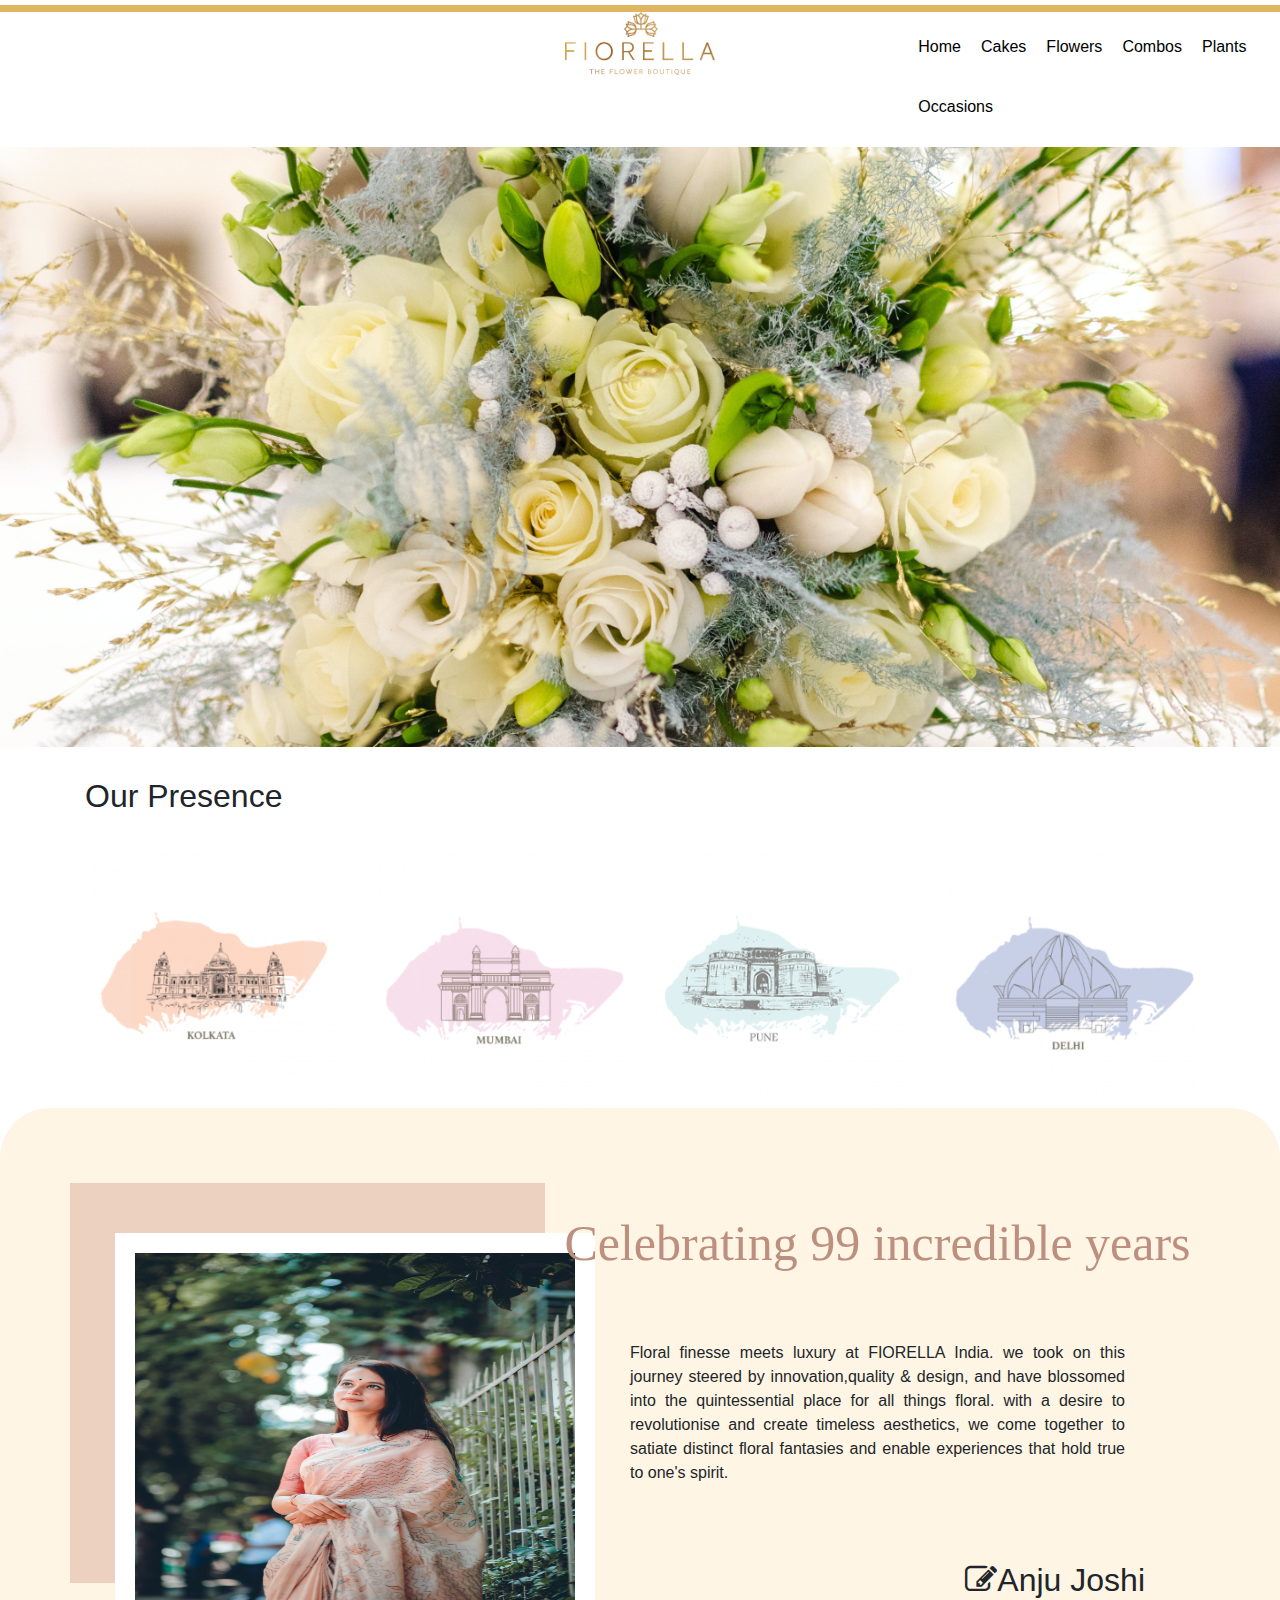
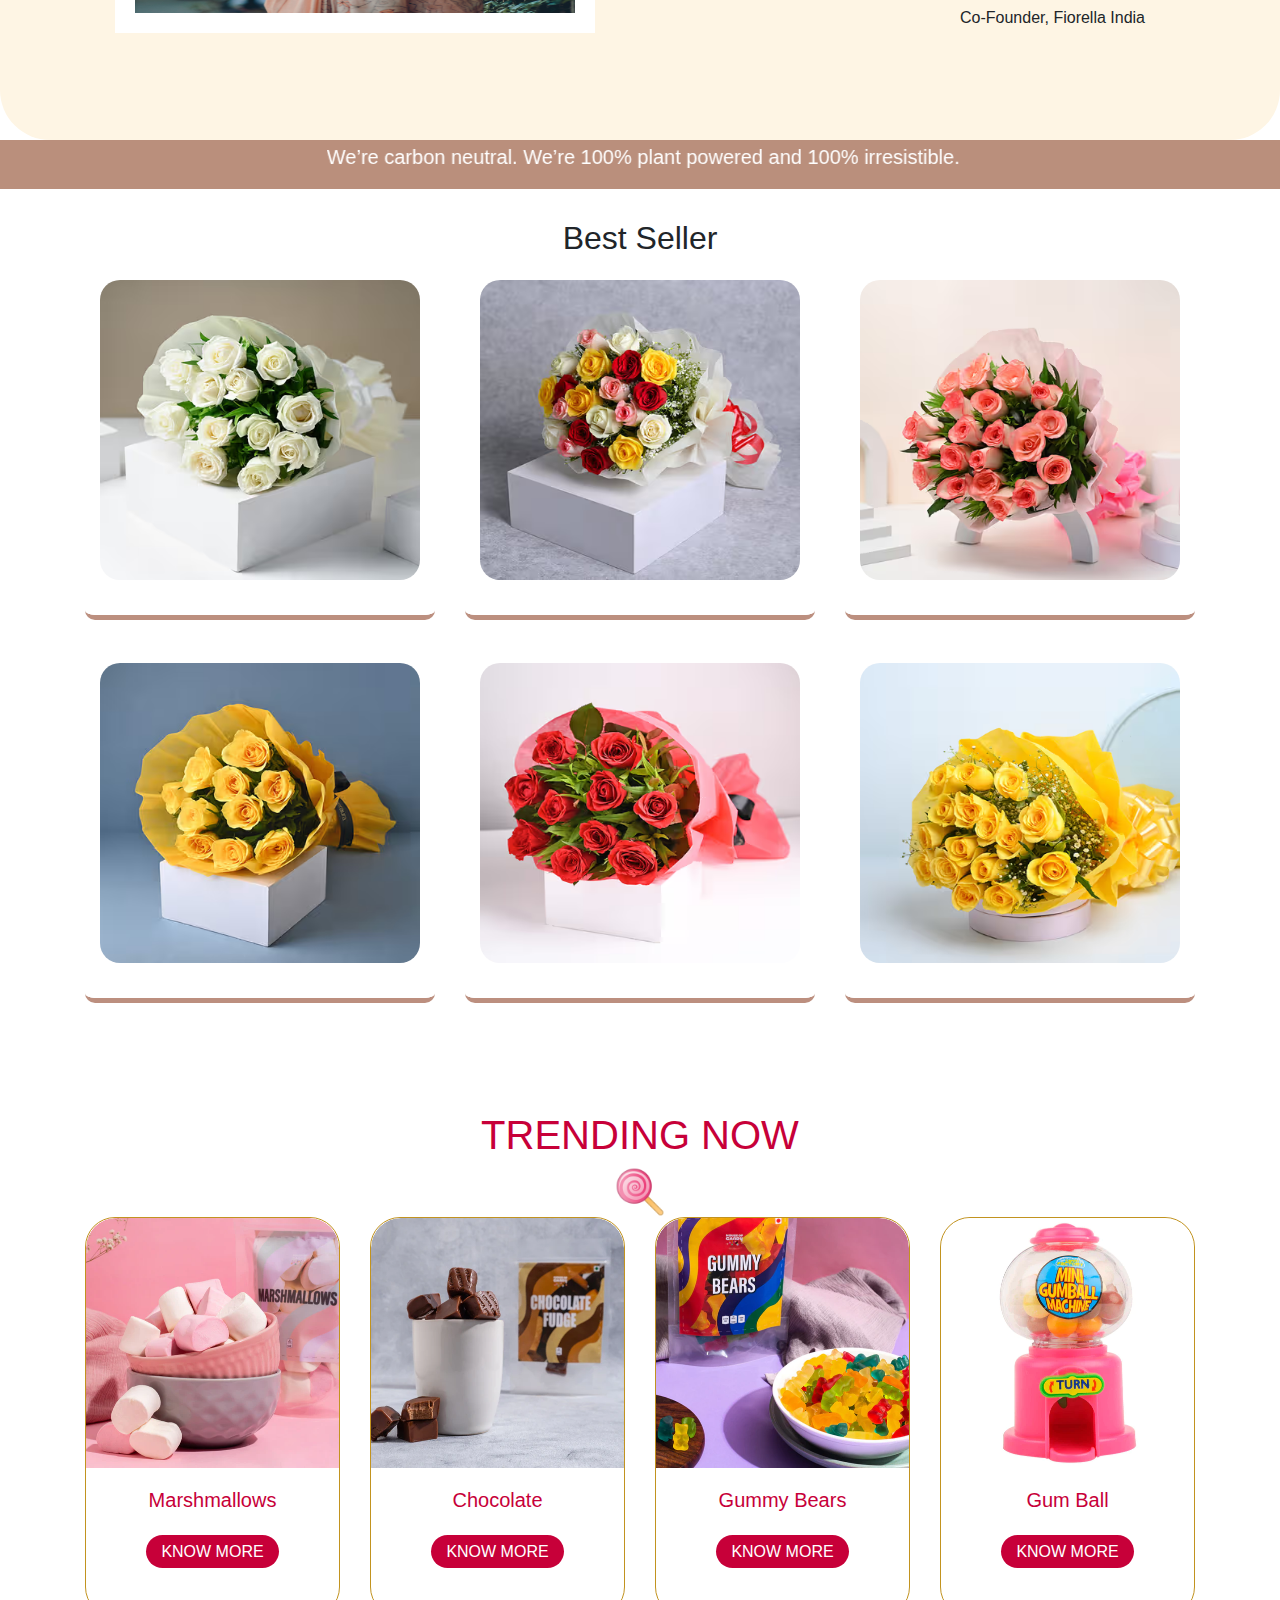
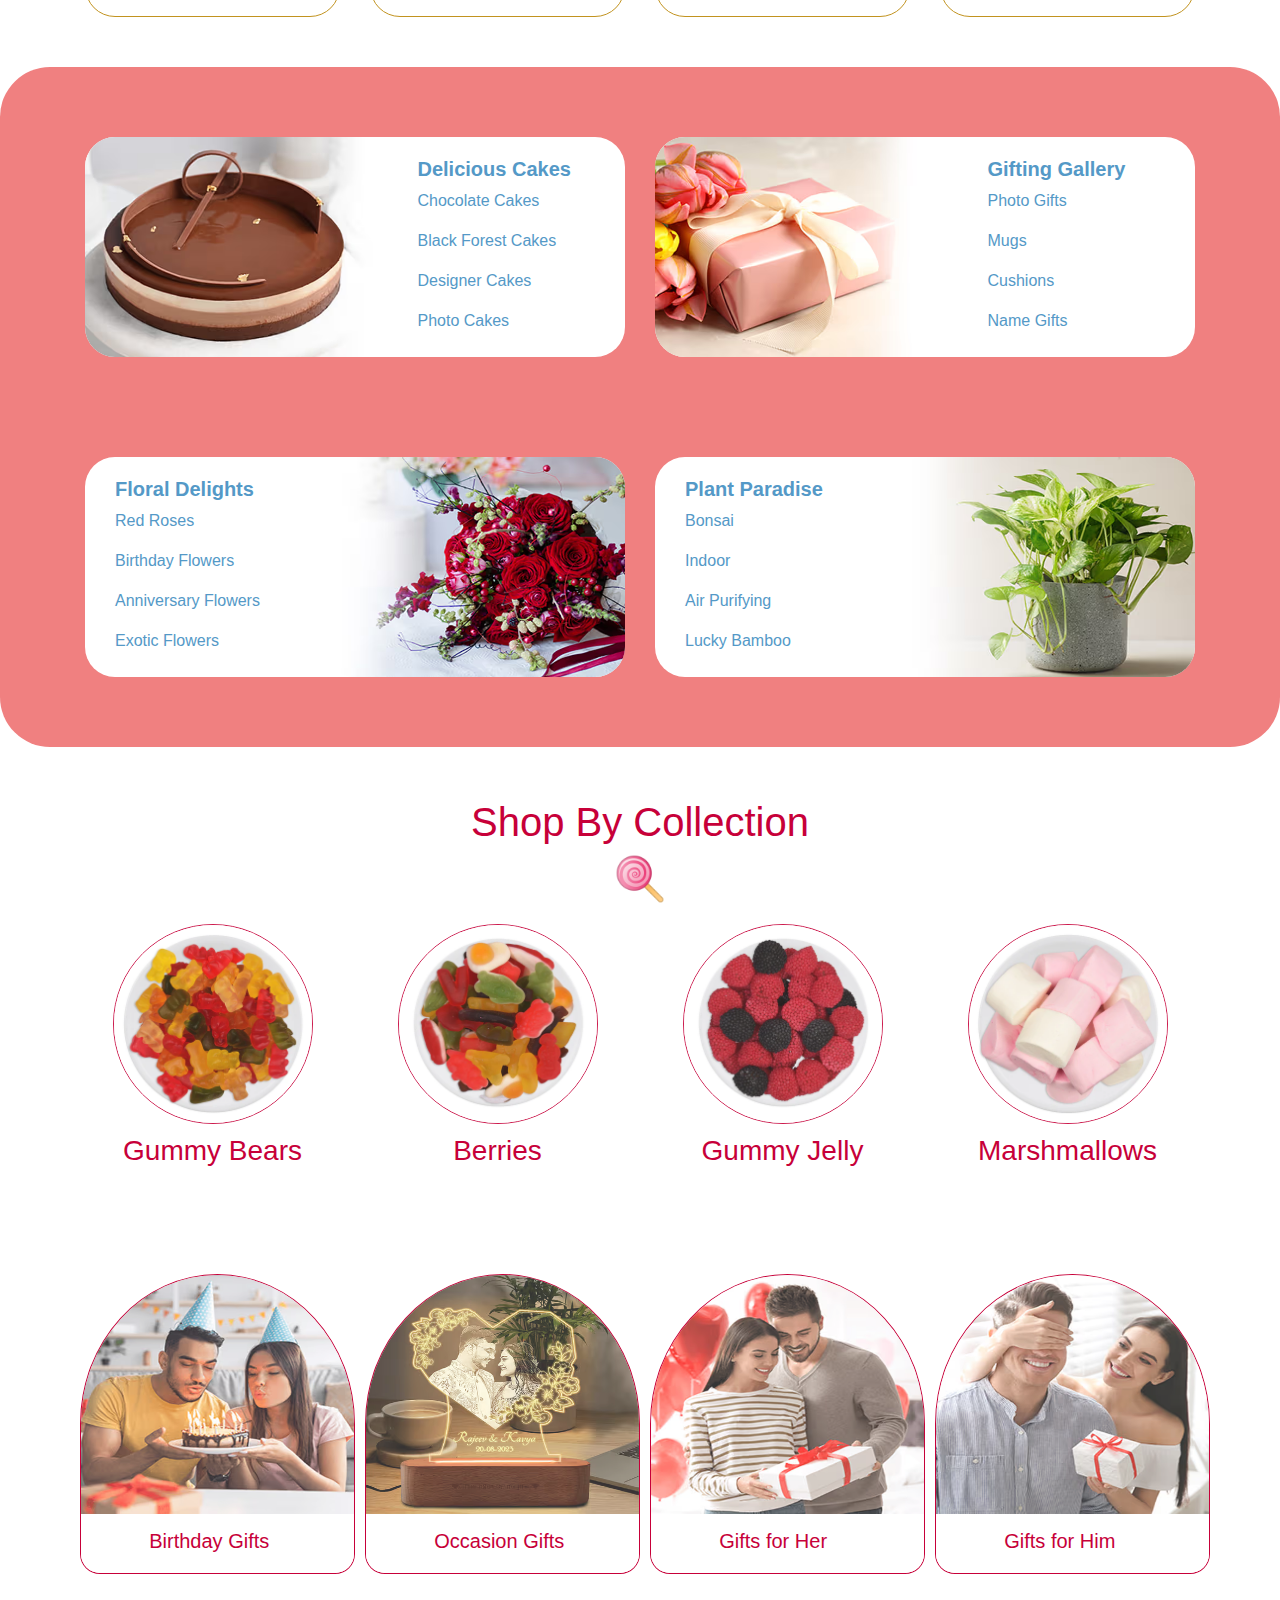
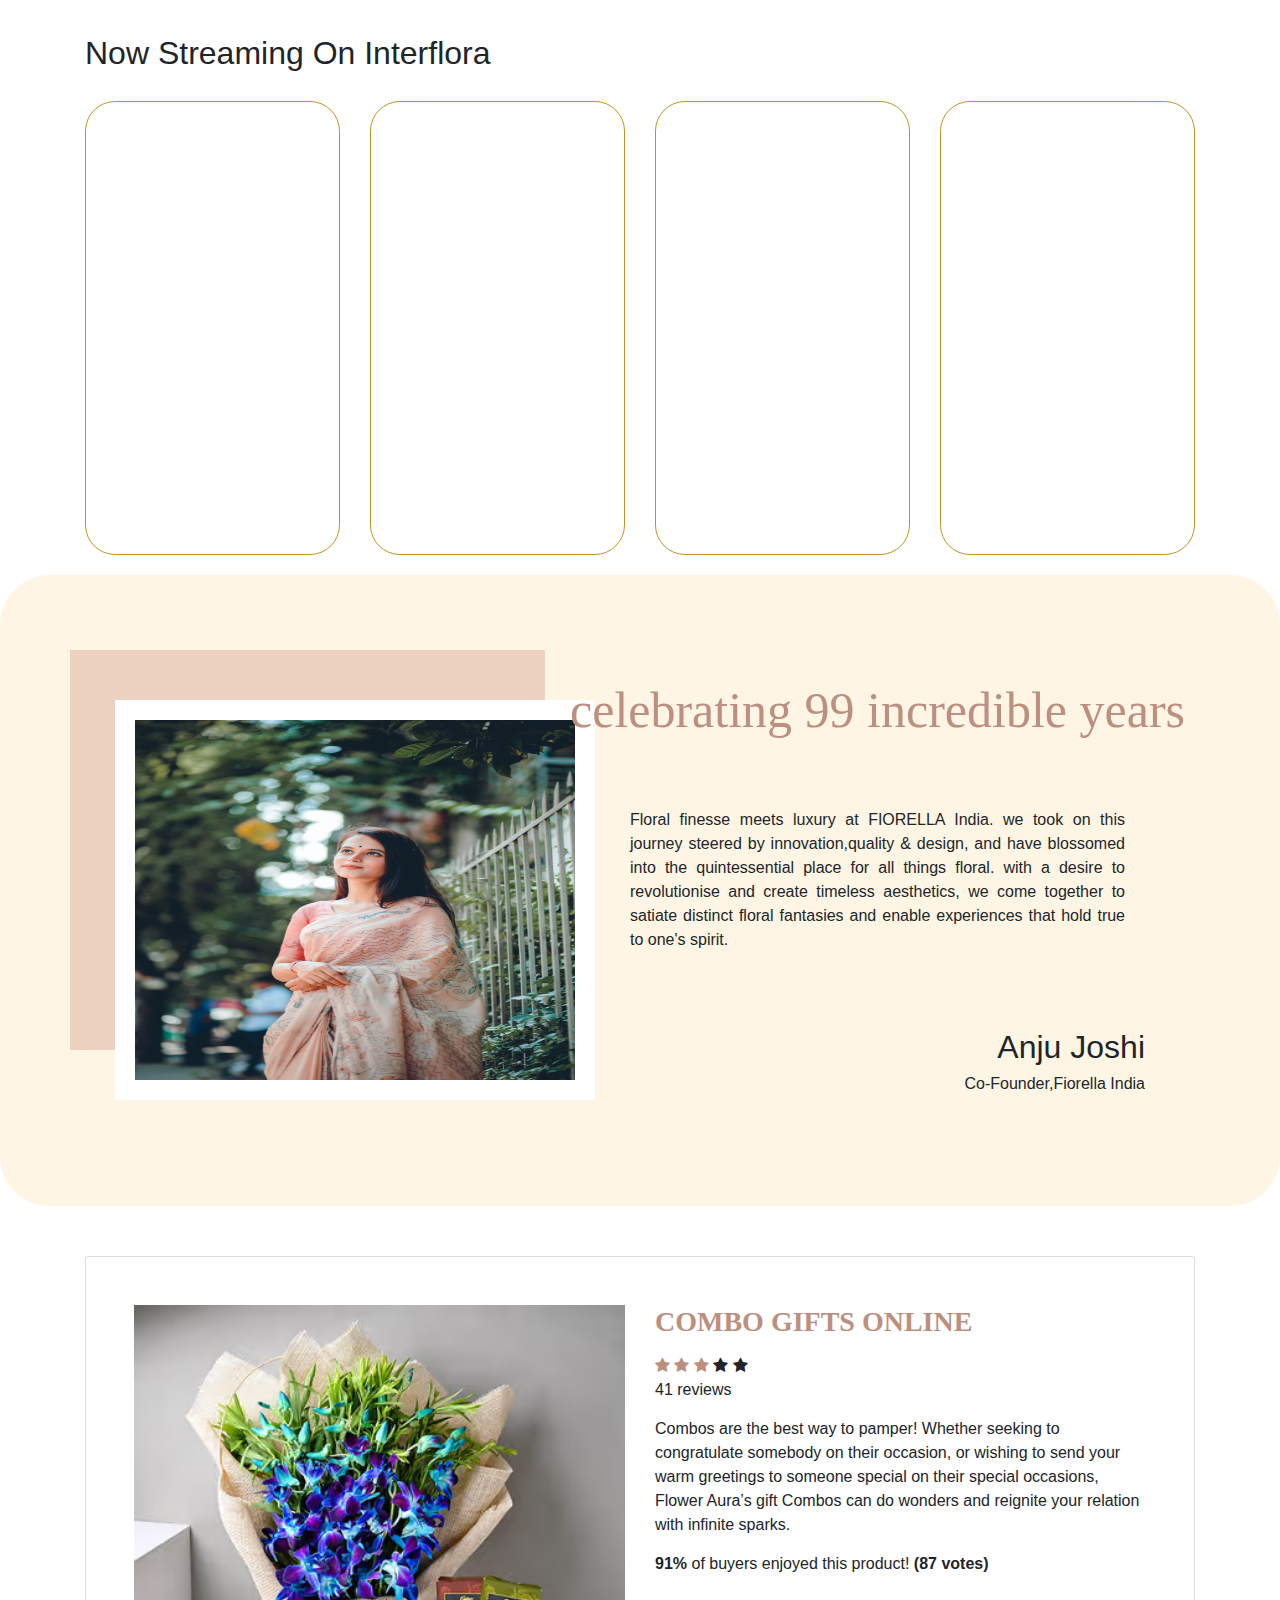
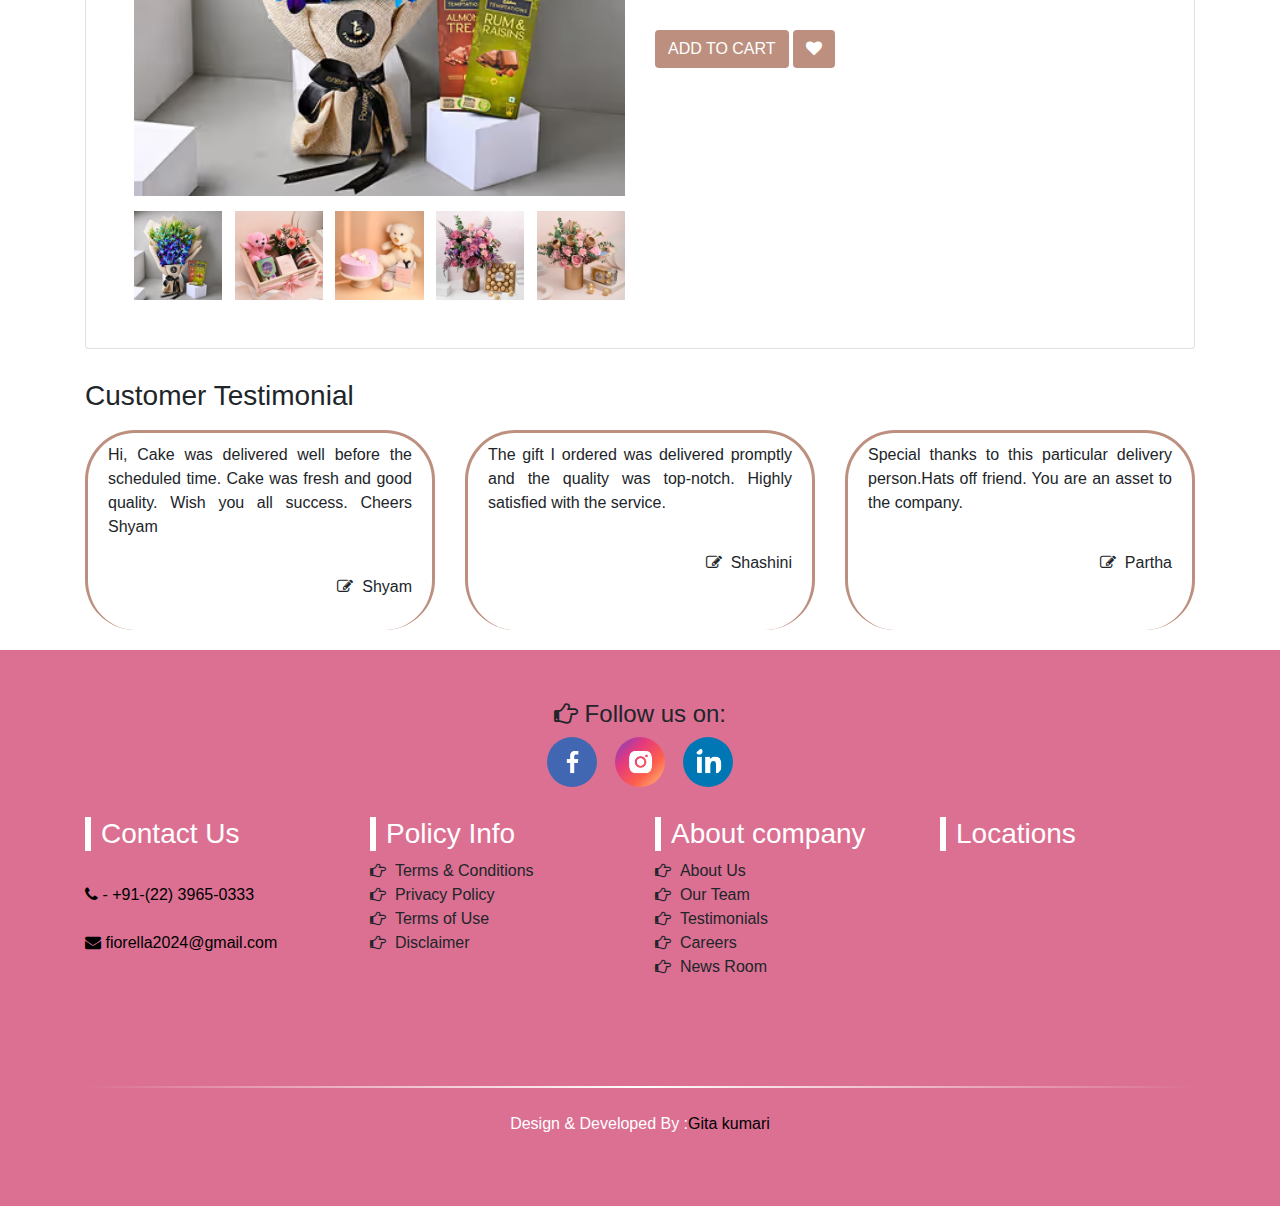
==== index.html @ 0dbe5ba5 "initial setup" ====
<!DOCTYPE html>
<html lang="en">
<head>
    <meta charset="UTF-8">
    <meta name="viewport" content="width=device-width, initial-scale=1.0">
    <title>Document</title>
    <link rel="stylesheet" href="https://cdn.jsdelivr.net/npm/bootstrap@4.6.2/dist/css/bootstrap.min.css" integrity="sha384-xOolHFLEh07PJGoPkLv1IbcEPTNtaed2xpHsD9ESMhqIYd0nLMwNLD69Npy4HI+N" crossorigin="anonymous">
    <link rel="stylesheet" href="style.css">
    <link href="//maxcdn.bootstrapcdn.com/bootstrap/4.1.1/css/bootstrap.min.css" rel="stylesheet" id="bootstrap-css">
    <link rel="stylesheet" type="text/css" href="css/font-awesome.css"/>
</head>
<body>
    <header class="titlearea">
        <div class="container-fluid">
            <div class="row headarea">
                <div class="col">

                </div>
            </div>
            <div class="row">
                    <div class="col-md-4 col-12">
                    </div>
                    <div class="col-md-4 col-12">
                        <img src="asslogo.png"/>
                    </div>
                    <div class="col-md-4 col-12 menuarea">
                        <ul>
                            <li>Home</li>
                            <li><a href="cake.html">Cakes</a></li>
                            <li>Flowers</li>
                            <li>Combos</li>
                            <li>Plants</li>
                            <li>Occasions</li>
                        </ul>
                    </div>
            </div>
        </div>
    </header>
    <section class="mainarea">
        <div class="container">
            <div class="row">
                    <div class="col-md-6 col-12">
                        <img src=""/>
                    </div>
                    <div class="col-md-6 col-12 mainbox">
                        <div class="maindetails">Flower Aura: India's Trusted Gifting Portal to Send Online Flowers, Cakes & Gifts Hassle-Free. Choose Best Florist in India for Online Flower Shopping - Amazing Flower Gifts by Flower Aura.
                        </div>
                    </div>
            </div>
        </div>
    </section>
    <div class="container">
        <div class="row blog">
            <div class="col-md-12">
                <h2>Our Presence</h2>
                <div id="blogCarousel" class="carousel slide" data-ride="carousel">

                    <ol class="carousel-indicators">
                        <li data-target="#blogCarousel" data-slide-to="0" class="active"></li>
                        <li data-target="#blogCarousel" data-slide-to="1"></li>
                    </ol>

                    <!-- Carousel items -->
                    <div class="carousel-inner">

                        <div class="carousel-item active">
                            <div class="row">
                                <div class="col-md-3">
                                    <a href="#">
                                        <img src="kolkata1.png" alt="Image" style="max-width:100%;">
                                    </a>
                                </div>
                                <div class="col-md-3">
                                    <a href="#">
                                        <img src="mumbai1.png" alt="Image" style="max-width:100%;">
                                    </a>
                                </div>
                                <div class="col-md-3">
                                    <a href="#">
                                        <img src="pune1.png" alt="Image" style="max-width:100%;">
                                    </a>
                                </div>
                                <div class="col-md-3">
                                    <a href="#">
                                        <img src="delhi1.png" alt="Image" style="max-width:100%;">
                                    </a>
                                </div>
                            </div>
                            <!--.row-->
                        </div>
                        <!--.item-->

                        <div class="carousel-item">
                            <div class="row">
                                <div class="col-md-3">
                                    <a href="#">
                                        <img src="amritsar1.png" alt="Image" style="max-width:100%;">
                                    </a>
                                </div>
                                <div class="col-md-3">
                                    <a href="#">
                                        <img src="hyderabad1.png" alt="Image" style="max-width:100%;">
                                    </a>
                                </div>
                                <div class="col-md-3">
                                    <a href="#">
                                        <img src="chandigarh1.png" alt="Image" style="max-width:100%;">
                                    </a>
                                </div>
                            </div>
                            <!--.row-->
                        </div>
                        <!--.item-->

                    </div>
                    <!--.carousel-inner-->
                </div>
                <!--.Carousel-->

            </div>
        </div>
    </div>
    <section class="disparea">
        <div class="container contarea">
            <div class="row">
                <div class="col-md-5 col-12 dblbox">
                    <div class="inrbox">
                        <img src="pexels-swarup-photography-17360615.jpg"/>
                    </div>
                </div>
                <div class="col-md-7 col-12">
                    <div class="">
                        <div class="row">
                            <div class="col sidebxarea">
                                <h1>Celebrating 99 incredible years</h1>
                            </div>
                        </div>
                        <div class="row">
                            <div class="col sidebxarea">
                                <p>Floral finesse meets luxury at FIORELLA India. we took on this journey steered
                                    by innovation,quality & design, and have blossomed into the quintessential
                                    place for all things floral. with a desire to revolutionise and create timeless
                                    aesthetics, we come together to satiate distinct floral fantasies and enable
                                    experiences that hold true to one's spirit.
                                </p>
                            </div>
                        </div>
                        <div class="row">
                            <div class="col sidebxarea">
                                <h2><i class="fa fa-pencil-square-o" aria-hidden="true"></i>Anju Joshi</h2>
                                <h6>Co-Founder, Fiorella India</h6>
                            </div>
                        </div>
                    </div>
                </div>
            </div>
        </div>
    </section>
    <section class="scrlarea">
        <div class="container">
            <div class="row">
                <div class="col">
                    <marquee behavior="alternate" loop="1000" scrollamount="20" onmouseover="this.stop()" onmouseout="this.start()"><h3>We’re carbon neutral. We’re 100% plant powered and 100% irresistible.</h3></marquee>
                </div>
            </div>
        </div>
    </section>
    <section class="hdingarea">

    <h2 class="text-center">Best Seller</h2>

	
	<div class="container">
	<div class="row">
	
	<!--team-1-->
	<div class="col-lg-4">
	<div class="our-team-main">
	
	<div class="team-front">
	<img src="wflr.avif" class="img-fluid" />
	</div>
	
	<div class="team-back">
	<span>
	Lorem ipsum dolor sit amet, consectetuer adipiscing elit. Aenean commodo ligula eget dolor. Aenean massa. Cum sociis 
	natoque penatibus et magnis dis parturient montes,
	Lorem ipsum dolor sit amet, consectetuer adipiscing elit. Aenean commodo ligula eget dolor. Aenean massa. Cum sociis 
	natoque.
	</span>
	</div>
	
	</div>
	</div>
	<!--team-1-->
	
	<!--team-2-->
	<div class="col-lg-4">
	<div class="our-team-main">
	
	<div class="team-front">
	<img src="mflr.avif" class="img-fluid" />
	</div>
	
	<div class="team-back">
	<span>
	Lorem ipsum dolor sit amet, consectetuer adipiscing elit. Aenean commodo ligula eget dolor. Aenean massa. Cum sociis 
	natoque penatibus et magnis dis parturient montes,
	Lorem ipsum dolor sit amet, consectetuer adipiscing elit. Aenean commodo ligula eget dolor. Aenean massa. Cum sociis 
	natoque.
	</span>
	</div>
	
	</div>
	</div>
	<!--team-2-->
	
	<!--team-3-->
	<div class="col-lg-4">
	<div class="our-team-main">
	
	<div class="team-front">
	<img src="pflr.avif" class="img-fluid" />
	</div>
	
	<div class="team-back">
	<span>
	Lorem ipsum dolor sit amet, consectetuer adipiscing elit. Aenean commodo ligula eget dolor. Aenean massa. Cum sociis 
	natoque penatibus et magnis dis parturient montes,
	Lorem ipsum dolor sit amet, consectetuer adipiscing elit. Aenean commodo ligula eget dolor. Aenean massa. Cum sociis 
	natoque.
	</span>
	</div>
	
	</div>
	</div>
	<!--team-3-->
	
	<!--team-4-->
	<div class="col-lg-4">
	<div class="our-team-main">
	
	<div class="team-front">
	<img src="yflr.avif" class="img-fluid" />
	</div>
	
	<div class="team-back">
	<span>
	Lorem ipsum dolor sit amet, consectetuer adipiscing elit. Aenean commodo ligula eget dolor. Aenean massa. Cum sociis 
	natoque penatibus et magnis dis parturient montes,
	Lorem ipsum dolor sit amet, consectetuer adipiscing elit. Aenean commodo ligula eget dolor. Aenean massa. Cum sociis 
	natoque.
	</span>
	</div>
	
	</div>
	</div>
	<!--team-4-->
	
	<!--team-5-->
	<div class="col-lg-4">
	<div class="our-team-main">
	
	<div class="team-front">
	<img src="rrflr.avif" class="img-fluid" />
	</div>
	
	<div class="team-back">
	<span>
	Lorem ipsum dolor sit amet, consectetuer adipiscing elit. Aenean commodo ligula eget dolor. Aenean massa. Cum sociis 
	natoque penatibus et magnis dis parturient montes,
	Lorem ipsum dolor sit amet, consectetuer adipiscing elit. Aenean commodo ligula eget dolor. Aenean massa. Cum sociis 
	natoque.
	</span>
	</div>
	
	</div>
	</div>
	<!--team-5-->
	
	<!--team-6-->
	<div class="col-lg-4">
	<div class="our-team-main">
	
	<div class="team-front">
	<img src="yrflr.avif" class="img-fluid" />
	</div>
	
	<div class="team-back">
	<span>
	Lorem ipsum dolor sit amet, consectetuer adipiscing elit. Aenean commodo ligula eget dolor. Aenean massa. Cum sociis 
	natoque penatibus et magnis dis parturient montes,
	Lorem ipsum dolor sit amet, consectetuer adipiscing elit. Aenean commodo ligula eget dolor. Aenean massa. Cum sociis 
	natoque.
	</span>
	</div>
	
	</div>
	</div>
	<!--team-6-->
	
	
	
	</div>
	</div>
    </section>
    <section class="boxarea">
        <div class="container">
            <div class="row">
                <div class="col">
                    <h1>TRENDING NOW</h1>
                    <img src="lp.png"/>
                </div>
            </div>
            <div class="row">
                    <div class="col-md-3 col-12">
                        <div class="box">
                            <div class="bimg">
                                <img src="candy2.webp"/>
                            </div>
                            <h5>Marshmallows</h5>
                            <a href="#">KNOW MORE</a>
                        </div>
                    </div>
                    <div class="col-md-3 col-12">
                        <div class="box">
                            <div class="bimg">
                                <img src="candy3.webp"/>
                            </div>
                            <h5>Chocolate</h5>
                            <a href="#">KNOW MORE</a>
                        </div>        
                    </div>
                    <div class="col-md-3 col-12">
                        <div class="box">
                            <div class="bimg">
                                <img src="candy4.webp"/>
                            </div>
                            <h5>Gummy Bears</h5>
                            <a href="#">KNOW MORE</a>
                        </div>    
                    </div>
                    <div class="col-md-3 col-12">
                        <div class="box">
                            <div class="bimg">
                                <img src="candy5.webp"/>
                            </div>
                            <h5>Gum Ball</h5>
                            <a href="#">KNOW MORE</a>
                        </div>
                    </div>
            </div>
        </div>
    </section>
    <section class="radarea">
        <div class="container">
            <div class="row ra1">
                    <div class="col-md-6 col-12">
                        <div class="i">
                            <div class="row">
                                <div class="col-md-7 ">
                                    <img src="cake.avif"/>
                                </div>
                                <div class="col-md-5">
                                    <div class="rae">
								        <h5><b>Delicious Cakes</b></h5>
								        <p>Chocolate Cakes</p>
								        <p>Black Forest Cakes</p>
								        <p>Designer Cakes</p>
								        <p>Photo Cakes</p>
							        </div>
                                </div>
                            </div>
                        </div>
                    </div>
                    <div class="col-md-6 col-12">
                        <div class="i">
                            <div class="row">
                                <div class="col-md-7 left">
                                     <img src="cake1.avif"/>
                                </div>
                                <div class="col-md-5">
                                    <div class="rae">
								        <h5><b>Gifting Gallery</b></h5>
								        <p>Photo Gifts</p>
								        <p>Mugs</p>
								        <p>Cushions</p>
								        <p>Name Gifts</p>
							        </div>
                                </div>
                            </div>
                        </div>
                    </div>
            </div>
            <div class="row ra2">
                <div class="col-md-6 col-12">
                    <div class="i">
                        <div class="row">
                            <div class="col-md-5">
                                <div class="rai">
                                    <h5><b>Floral Delights</b></h5>
                                    <p>Red Roses</p>
                                    <p>Birthday Flowers</p>
                                    <p>Anniversary Flowers</p>
                                    <p>Exotic Flowers</p>
                                </div>
                            </div>
                            <div class="col-md-7 l">
                                <img src="cake2.avif"/>
                            </div>
                        </div>
                    </div>
                </div>
                <div class="col-md-6 col-12">
                    <div class="i">
                        <div class="row">
                            <div class="col-md-5">
                                <div class="rai">
                                    <h5><b>Plant Paradise</b></h5>
                                    <p>Bonsai</p>
                                    <p>Indoor</p>
                                    <p>Air Purifying</p>
                                    <p>Lucky Bamboo</p>
                                </div>

                            </div>
                            <div class="col-md-7 l">
                                <img src="cake3.avif"/>
                            </div>
                        </div>
                    </div>

                </div>
            </div>
        </div>
    </section>
    <!--<section class="rectarea">
        <div class="container">
            <div class="row">
                <div class="col-md-3">
                        <div class="rect1">
                            <div class="recta">
                                <img src="candy3.webp"/>
                                <div class="tri"></div>
                            </div>
                            <div class="">
                                <div class="recta1">
                                </div>
                                <div class="txt">tikdtfjituity</div>
                            </div>
                        </div>
                </div>
                <div class="col-md-3">
                    <div class="rect2">
                        <div class="rectb">
                        </div>
                        <div class="rectb1">
                            <img src="candy2.webp"/>
                        </div>
                    </div>
                </div>
                <div class="col-md-3">
                    <div class="rect3">
                        <div class="rectc">
                            <img src="candy4.webp"/>
                        </div>
                        <div class="rectc1"></div>
                    </div>
                </div>
                <div class="col-md-3">
                    <div class="rect4">
                        <div class="rectd"></div>
                        <div class="rectd1">
                            <img src="candy2.webp"/> 
                        </div>
                    </div>
                </div>
            </div>
        </div>
    </section>-->
    <section>
        <div class="container">
            <div class="row">
                <div class="col"></div>
                <div class="col"></div>
                <div class="col"></div>
                <div class="col"></div>
            </div>
        </div>
    </section>
    <section class="circlearea">
        <div class="container">
            <div class="row">
                <div class="col">
                    <h1>Shop By Collection</h1>
                    <img src="lp.png"/>
                </div>
            </div>
            <div class="row">
                <div class="col-md-3 circle1">
                    <img src="gummy1.webp"/>
                    <h3>Gummy Bears</h3>
                    <div class="borderarea"></div>
                </div>
                <div class="col-md-3 circle1">
                    <img src="gummy5.webp"/>
                    <h3>Berries</h3>
                    <div class="borderarea"></div>
                </div>
                <div class="col-md-3 circle1">
                    <img src="gummy6.webp"/>
                    <h3>Gummy Jelly</h3>
                    <div class="borderarea"></div>
                </div>
                <div class="col-md-3 circle1">
                    <img src="gummy7.webp"/>
                    <h3>Marshmallows</h3>
                    <div class="borderarea"></div>
                </div>
            </div>
        </div>
    </section>
    <section class="mirrorarea">
        <div class="container">
            <div class="row">
                <div class="col mirror">
                    <div class="row uparea">
                        <img src="birthday.avif"/>
                    </div>
                    <div class="row downarea">
                        <h5>Birthday Gifts</h5>
                    </div>
                </div>
                <div class="col mirror">
                    <div class="row uparea">
                        <img src="anvgift.avif"/>
                    </div>
                    <div class="row downarea">
                        <h5>Occasion Gifts</h5>
                    </div>
                </div>
                <div class="col mirror">
                    <div class="row uparea">
                        <img src="forher.avif"/>
                    </div>
                    <div class="row downarea">
                        <h5>Gifts for Her</h5>
                    </div>
                </div>
                <div class="col mirror">
                    <div class="row uparea">
                        <img src="forhim.avif"/>
                    </div>
                    <div class="row downarea">
                        <h5>Gifts for Him</h5>
                    </div>
                </div>
            </div>
        </div>
    </section>
    <section class="outvdoarea">
        <div class="container">
            <div class="row">
                <div class="col">
                    <h2>Now Streaming On Interflora</h2>
                </div>
            </div>
            <div class="row">
                <div class="col-md-3 col-12">
                    <div class="videoarea">  
                        <video width="100%" height="100%" autoplay muted loop>
                            <source src="production_id_4040354 (2160p).mp4" type="video/mp4"/>
                        </video>
                    </div>
                </div>
                <div class="col-md-3 col-12">
                    <div class="videoarea">  
                        <video width="100%" height="100%" autoplay muted loop>
                            <source src="production_id_5076790 (1080p).mp4" type="video/mp4"/>
                        </video>
                    </div>
                </div>
                <div class="col-md-3 col-12">
                    <div class="videoarea">  
                        <video width="100%" height="100%" autoplay muted loop>
                            <source src="vdo.mp4" type="video/mp4"/>
                        </video>
                    </div>
                </div>
                <div class="col-md-3 col-12">
                    <div class="videoarea">  
                        <video width="100%" height="100%" autoplay muted loop>
                            <source src="vdo2.mp4" type="video/mp4"/>
                        </video>
                    </div>
                </div>
            </div>
        </div>
    </section>
    <section class="disparea">
        <div class="container contarea">
            <div class="row">
                <div class="col-md-5 col-12 dblbox">
                    <div class="inrbox">
                        <img src="pexels-swarup-photography-17360615.jpg"/>
                    </div>
                </div>
                <div class="col-md-7 col-12">
                    <div class="">
                        <div class="row">
                            <div class="col sidebxarea">
                                <h1>celebrating 99 incredible years</h1>
                            </div>
                        </div>
                        <div class="row">
                            <div class="col sidebxarea">
                                <p>Floral finesse meets luxury at FIORELLA India. we took on this journey steered
                                    by innovation,quality & design, and have blossomed into the quintessential
                                    place for all things floral. with a desire to revolutionise and create timeless
                                    aesthetics, we come together to satiate distinct floral fantasies and enable
                                    experiences that hold true to one's spirit.
                                </p>
                            </div>
                        </div>
                        <div class="row">
                            <div class="col sidebxarea">
                                <h2>Anju Joshi</h2>
                                <h6>Co-Founder,Fiorella India</h6>
                            </div>
                        </div>
                    </div>
                </div>
            </div>
        </div>
    </section>
    <section>	
        <div class="container">
            <div class="card">
                <div class="container-fliud">
                    <div class="wrapper row">
                        <div class="preview col-md-6">
                            
                            <div class="preview-pic tab-content">
                              <div class="tab-pane active" id="pic-1"><img src="luxryflr.avif" /></div>
                              <div class="tab-pane" id="pic-2"><img src="basket1.avif" /></div>
                              <div class="tab-pane" id="pic-3"><img src="basket2.avif" /></div>
                              <div class="tab-pane" id="pic-4"><img src="basket3.avif" /></div>
                              <div class="tab-pane" id="pic-5"><img src="basket4.avif" /></div>
                            </div>
                            <ul class="preview-thumbnail nav nav-tabs">
                              <li class="active"><a data-target="#pic-1" data-toggle="tab"><img src="luxryflr.avif" /></a></li>
                              <li><a data-target="#pic-2" data-toggle="tab"><img src="basket1.avif" /></a></li>
                              <li><a data-target="#pic-3" data-toggle="tab"><img src="basket2.avif" /></a></li>
                              <li><a data-target="#pic-4" data-toggle="tab"><img src="basket3.avif" /></a></li>
                              <li><a data-target="#pic-5" data-toggle="tab"><img src="basket4.avif" /></a></li>
                            </ul>
                            
                        </div>
                        <div class="details col-md-6">
                            <h3 class="product-title">Combo Gifts Online</h3>
                            <div class="rating">
                                <div class="stars">
                                    <span class="fa fa-star checked"></span>
                                    <span class="fa fa-star checked"></span>
                                    <span class="fa fa-star checked"></span>
                                    <span class="fa fa-star"></span>
                                    <span class="fa fa-star"></span>
                                </div>
                                <span class="review-no">41 reviews</span>
                            </div>
                            <p class="product-description">Combos are the best way to pamper! Whether seeking to congratulate somebody on their occasion, or wishing to send your warm greetings to someone special on their special occasions, Flower Aura’s gift Combos can do wonders and reignite your relation with infinite sparks.</p>
                            <p class="vote"><strong>91%</strong> of buyers enjoyed this product! <strong>(87 votes)</strong></p>
                            <h5 class="sizes">
                                <span class="size" data-toggle="tooltip" title="small"></span>
                                <span class="size" data-toggle="tooltip" title="medium"></span>
                                <span class="size" data-toggle="tooltip" title="large"></span>
                                <span class="size" data-toggle="tooltip" title="xtra large"></span>
                            </h5>
                            <div class="action">
                                <button class="add-to-cart btn btn-default" type="button">add to cart</button>
                                <button class="like btn btn-default" type="button"><span class="fa fa-heart"></span></button>
                            </div>
                        </div>
                    </div>
                </div>
            </div>
        </div>
    </section>
    <section>
        <div class="container customarea">
            <div class="row">
                <div class="col">
                    <h3>Customer Testimonial</h3>
                </div>
            </div>
            <div class="row">
                <div class="col-md-4 col-12">
                    <div class="customarea1">
                        <p>Hi, Cake was delivered well before the scheduled time. Cake was fresh and good quality. 
                            Wish you all success. Cheers Shyam 
                        </p>
                        <p><i class="fa fa-pencil-square-o" aria-hidden="true"></i>&nbsp;&nbsp;Shyam</p>
                    </div>
                </div>
                <div class="col-md-4 col-12">
                    <div class="customarea1">
                        <p>The gift I ordered was delivered promptly and the quality was top-notch.
                            Highly satisfied with the service.
                        </p>
                        <p><i class="fa fa-pencil-square-o" aria-hidden="true"></i>&nbsp;&nbsp;Shashini</p>
                    </div>
                </div>
                <div class="col-md-4 col-12">
                    <div class="customarea1">
                        <p>Special thanks to this particular delivery person.Hats off friend.
                            You are an asset to the company. 
                        </p>
                        <p><i class="fa fa-pencil-square-o" aria-hidden="true"></i>&nbsp;&nbsp;Partha</p>
                    </div>
                </div>
            </div>
        </div>
    </section>
    <footer class="footerarea">
        <div class="container">
            <div class="row">
                <div class="col-12">
                    <h4><i class="fa  fa-hand-o-right"></i> Follow us on:</h4>
                </div>
            </div>
            <div class="row footarea1">
                <div class="col-md-4 col-12">

                </div>
                <div class="col-md-4 col-12">
                    <img src="facebook-icon.png" title="facebook"/>&nbsp;&nbsp;&nbsp;
                    <img src="instagram-icon.png" title="instagram"/>&nbsp;&nbsp;&nbsp;
                    <img src="linkedin-icon.png" title="linkedin"/>
                </div>
                <div class="col-md-4 col-12">

                </div>
            </div>
            <div class="row">
                <div class="col-md-3 col-12">
					<h3>Contact Us</h3>
                    <br>
					<a href="ugeigf"><i class="fa fa-phone"></i> - +91-(22) 3965-0333</a><br>
                    <br>
					<a href="uweu"><i class="fa fa-envelope"></i> fiorella2024@gmail.com</a>
                </div>
                <div class="col-md-3 col-12">
                        <h3>Policy Info</h3>
						<li><i class="fa  fa-hand-o-right"></i>&nbsp;&nbsp;Terms & Conditions</li>
						<li><i class="fa  fa-hand-o-right"></i>&nbsp;&nbsp;Privacy Policy</li>
						<li><i class="fa  fa-hand-o-right"></i>&nbsp;&nbsp;Terms of Use</li>
						<li><i class="fa  fa-hand-o-right"></i>&nbsp;&nbsp;Disclaimer</li>
                </div>
                <div class="col-md-3 col-12">
                            <h3>About company</h3>
                            <li><i class="fa  fa-hand-o-right"></i>&nbsp;&nbsp;About Us</li>
                            <li><i class="fa  fa-hand-o-right"></i>&nbsp;&nbsp;Our Team </li>
                            <li><i class="fa  fa-hand-o-right"></i>&nbsp;&nbsp;Testimonials</li>
                            <li><i class="fa  fa-hand-o-right"></i>&nbsp;&nbsp;Careers</li>
                            <li><i class="fa  fa-hand-o-right"></i>&nbsp;&nbsp;News Room</li>
                </div>
                <div class="col-md-3 col-12">
                    <h3>Locations</h3>
                    <iframe src="https://www.google.com/maps/embed?pb=!1m18!1m12!1m3!1d116935.4748238221!2d86.0367203087596!3d23.667603145896116!2m3!1f0!2f0!3f0!3m2!1i1024!2i768!4f13.1!3m3!1m2!1s0x39f4230341010871%3A0xf89f21d9001d5036!2sBokaro%20Steel%20City%2C%20Jharkhand!5e0!3m2!1sen!2sin!4v1704542966282!5m2!1sen!2sin" width="200" height="200" style="border:0;" allowfullscreen="" loading="lazy" referrerpolicy="no-referrer-when-downgrade"></iframe>
                </div>
            </div>
            <div class="row">
                <div class="col">
                    <div class="last">
                        <div class="line"></div>
                        <br>
                        Design & Developed By :<font color="black">Gita kumari</font>
                    </div>
                </div>
            </div>
    </footer>
    <script src="https://cdn.jsdelivr.net/npm/jquery@3.5.1/dist/jquery.slim.min.js" integrity="sha384-DfXdz2htPH0lsSSs5nCTpuj/zy4C+OGpamoFVy38MVBnE+IbbVYUew+OrCXaRkfj" crossorigin="anonymous"></script>
    <script src="https://cdn.jsdelivr.net/npm/bootstrap@4.6.2/dist/js/bootstrap.bundle.min.js" integrity="sha384-Fy6S3B9q64WdZWQUiU+q4/2Lc9npb8tCaSX9FK7E8HnRr0Jz8D6OP9dO5Vg3Q9ct" crossorigin="anonymous"></script>
</body>
</html>
---- style.css ----
.headarea{
    background:#DEB561;
    padding:3px 0px;
    color: white;
    text-align: center;
}
.titlearea{
    background:white;
    padding:5px 0;
    text-align:center;
    position:sticky;
    top:0;
    z-index:5000;  
}
.titlearea img{
    width:150px;
    color:#C2931F;
}
.menuarea{
    background:;
    padding:5px 0px;
    cursor: pointer;
}
.menuarea ul{
    list-style:none;
}
.menuarea ul li{
    float:left;
    color:black;
    padding: 18px 10px; 
}
.menuarea ul li:hover{
    border-bottom:#C2931F solid 2px;
    display: block;
}
.menuarea a{
    text-decoration:none;
    color:black;
}
.mainarea{
    background:url('pexels-lukas-306066.jpg') fixed;
    height:600px;
    background-size:cover;
    overflow:auto;
    padding:50px 0;
    position: relative;
}
.mainbox{
    position: relative;
    text-shadow:8px 12px 8px #0003, 0 -5px 16px #ffffff4d;
   

}
.maindetails{
    position: absolute;
    bottom: -700px;
    height:70%;
    color:black;
    font-size:35px;
    transition: all 2s;
    font-family:brush script mt;
    font-weight:bold;
}
.mainarea:hover .maindetails{
    display: block;
    bottom: 0;
}
.mainarea a{
    width:150px;
    height: 200px;
    border-radius:50%;
    padding:30px 0;
    opacity:0.9;
    transition:opacity 2s,transform 4s;
}
.mainarea img:hover{
    opacity:1;
    transform:scale(1.2,1.2) rotate(360deg);
}
/*.mainarea p{
    font-size:30px;
    font-family:brush script mt;
    padding:30px 0;
    color:#86052E;
    text-align: justify;
    text-shadow: 2px 8px 6px #0003, 0 -5px 16px #ffffff4d;
}*/
.scrlarea{
    background: #BA8F7C;
    padding:5px 0;
}
.scrlarea h3{
    font-size:20px;
    color: white;
}
.slidearea{
    height:400px;
    text-align: center;
    background: #F08080;
    margin:10px;
    padding:20px;
    border-radius:30px;
    overflow: auto;
}
.slidearea h1{
    font-family:brush script mt;
}
.slidearea p{
    font-family:brush script mt;
    text-align: justify;
    padding:20px;
    font-size:20px;
}
.boxarea{
    text-align: center;
    padding:50px 0;
}
.boxarea h1{
    text-align: center;
    color: #C70039;
}
.boxarea img{
    width:50px;
}
.box{
    background:white;
    border-radius:30px;
    overflow:auto;
    height:400px;
    width:100%;
    border:solid 1px  #C2931F;
    overflow: hidden;
}
.bimg{
    width:100%;
    height:250px;
    border-radius:30px 30px 0 0;
    overflow: hidden;
}
.box img{
    width:100%;
    height:250px;
    border-radius:30px 30px 0 0;
    transition: all;
}
.box h5{
    color: #C70039;
    padding:20px 0;
}
.box a{
    color:white;
    background: #C70039;
    padding:8px 15px;
    border-radius:30px;
}
.box a:hover{
    color: #C70039 ;
    background:white;
    border:solid 2px #C70039;
    text-decoration: none;
}
.box img:hover{
    opacity:1;
    transform: scale(1.2,1.2);
    border-radius:30px 30px 0 0;
}
.radarea{
    background: #F08080;
    padding:20px 0;
    border-radius:50px;
}
.ra1,.ra2{
    background:#F08080;
    padding: 50px 0px;
}
.i{
    height: 220px;
    background:white;
    width: 540px;
    border-radius: 30px;
}
.i img{
    width: 300px;
    height: 220px;
    border-radius: 30px;
}
.l{
    text-align: right;
}
.rae{
    padding: 20px 0px;
    color:#5499C7;
}
.rai{
    padding: 20px 30px;
    color:#5499C7;
}
.rai p:hover,.rae p:hover{
    transform: translateX(7px);

}
html,body{
    height:100%;
}
.container{
   height:auto;
   align-content:center;
}

.image_outer_container{
   margin-top: auto;
   margin-bottom: auto;
   position: relative;
}
.rectarea{ 
    height:600px;
    padding:50px 0;
    background-color:white;
}
.rect1{
    width:285px;
    height: 500px;
    background:blue;
    position:relative;
    overflow:hidden;
    border-radius:50px 0 0 50px;
}
.recta{
    width:100%;
    height:50%;
    background:;
    overflow:hidden;
    position:absolute;
}
.recta img{
    width:100%;
    transition:all 1s;
    border-radius:;    
    overflow: hidden;
    position: relative;
}
.recta img:hover{
    transform:scale(1.2,1.2);
}
.tri{
    width:20px;
    border-bottom:solid 20px blue ;
    border-top: solid 20px transparent;
    border-left:solid 20px transparent;
    border-right:solid 20px transparent ;
    height:0px;
    position:absolute;
    bottom:0;
    left:40px;
    transition: all 2s;
}
.rect1:hover .tri{
    border-bottom-color:pink;
}
.rectaa{
    width: 285px;
    height: 250px;
}
.recta1{ 
    position:absolute;
    bottom:-300px;
    color:white;
    width:100%;
    text-align:center;
    background:pink;
    font-weight:bold;
    height:50%;
    transition:all 1s;
    overflow: hidden;
}
.rect1:hover .recta1{   
    display:block;
    bottom:0;
}
.rect2{ 
    width: 285px;
    height:500px;
    background:blue;
    position:relative;
    overflow:hidden;
}
.rectb{
    position:absolute;
    top:-350px;
    color:white;
    width:100%;
    text-align:center;
    background:pink;
    font-weight:bold;
    height: 50%;
    transition:all 2s;
    overflow:hidden;
}
.rect2:hover .rectb{
    display:block;
    top:0;
}
.rectb1{
    width:100%;
    height: 50%;
    background:;
    overflow:hidden;
    position:absolute;
    bottom:0;
}
.rectb1 img{
    transition:all 2s;
    border-radius:;    
    width:100%;
    overflow: hidden;
}
.rectb1 img:hover{
    transform:scale(1.2,1.2);
}
.rect3{
    width:285px;
    height: 500px;
    background:blue;
    position:relative;
    overflow:hidden;
}
.rectc{
    width:100%;
    height:50%;
    background:;
    overflow:hidden;
    position:absolute;
}
.rectc img{
    width:100%;
    transition:all 2s;
    border-radius:;    
    overflow: hidden;
}
.rectc img:hover{
    transform:scale(1.2,1.2);
}
.rectc1{ 
    position:absolute;
    bottom:-350px;
    color:white;
    width:100%;
    text-align:center;
    background:pink;
    font-weight:bold;
    height:50%;
    transition:all 2s;
}
.rect3:hover .rectc1{   
    display:block;
    bottom:0;
}
.rect4{ 
    width: 285px;
    height:500px;
    background:blue;
    position:relative;
    overflow:hidden;
    border-radius:0 50px 50px 0;
}
.rectd{
    position:absolute;
    top:-350px;
    color:white;
    width:100%;
    text-align:center;
    background:pink;
    font-weight:bold;
    height: 50%;
    transition:all 2s;
    overflow:hidden;
}
.rect4:hover .rectd{
    display:block;
    top:0;
}
.rectd1{
    width:100%;
    height: 50%;
    background:;
    overflow:hidden;
    position:absolute;
    bottom:0;
}
.rectd1 img{
    transition:all 2s;
    border-radius:;    
    width:100%;
    overflow: hidden;
}
.rectd1 img:hover{
    transform:scale(1.2,1.2);
}
.txt{
    width:100%;
    color:pink;
    height: 250px;
    position: absolute;
}
.rect1:hover .txt{
    color:blue;
}
.circlearea{
    text-align:center;
    padding:50px 0;
}
.circlearea h1{
    color: #C70039;
}
.circlearea img{
    width:50px;
}
.circle1{
    width:100%;
    height:300px;
    background-color:white;
    padding:20px 0;
    overflow: hidden;
    position: relative;
}
.circle1 h3{
    padding:10px 0;
    color: #C70039;
}
.circle1 img{
    width: 200px;
    height: 200px;
    border-radius:50%;
    text-align: center;
    opacity:0.9;
    transition: all 2s;
    border:solid 1px #C70039;
}
.circle1:hover img{
    opacity:1;
    transform:scale(1.1,1.1) rotate(60deg);
}
.borderarea{  
    position:absolute;
    bottom:10px;
    left:-100px;
    background:transparent;
    width:100%;
    height:5px;
    transition:all 2s;
    overflow:hidden;
}
.circle1:hover .borderarea{
    display:block;
    background:#C2931F;
    transform:translateX(100px);
}
.mirrorarea{
    background-color:;
    padding:20px 0;
}
.mirror{
    border-radius:50% 50% 20px 20px;
    border:solid 1px #C70039;
    height:300px;
    position: relative;
    overflow: hidden;
    text-align: center;
    margin-left:10px;
}
.uparea{
    position:absolute;
    height:80%;
    overflow: hidden;
    width:100%;
}
.uparea img{
    width:100%;
    height:100%;
    opacity:0.8;
    transition: all 2s;
}
.mirror:hover .uparea img{
    opacity:1;
    transform:scale(1.2,1.2);
}
.downarea{
    overflow: hidden;
    background-color:white;
    height:20%;
    width:100%;
    text-align:center;
    bottom:0;
    padding:15px 25%;
    position:absolute;
    color: #C70039;
}
.downarea h5{
    text-align:center;
}
.sndpart img{
    height:600px;
    width:100%;
}
@media (min-width: 768px) {

    /* show 3 items */
    .carouselPrograms .carousel-inner .active,
    .carouselPrograms .carousel-inner .active + .carousel-item,
    .carouselPrograms .carousel-inner .active + .carousel-item + .carousel-item {
        display: block;
    }

    .carouselPrograms .carousel-inner .carousel-item.active:not(.carousel-item-right):not(.carousel-item-left),
    .carouselPrograms .carousel-inner .carousel-item.active:not(.carousel-item-right):not(.carousel-item-left) + .carousel-item,
    .carouselPrograms .carousel-inner .carousel-item.active:not(.carousel-item-right):not(.carousel-item-left) + .carousel-item + .carousel-item {
        transition: none;
    }

    .carouselPrograms .carousel-inner .carousel-item-next,
    .carouselPrograms .carousel-inner .carousel-item-prev {
        position: relative;
        transform: translate3d(0, 0, 0);
    }

    .carouselPrograms .carousel-inner .active.carousel-item + .carousel-item + .carousel-item + .carousel-item {
        position: absolute;
        top: 0;
        right: -33.333%;
        z-index: -1;
        display: block;
        visibility: visible;
    }

    /* left or forward direction */
    .carouselPrograms .active.carousel-item-left + .carousel-item-next.carousel-item-left,
    .carouselPrograms .carousel-item-next.carousel-item-left + .carousel-item,
    .carouselPrograms .carousel-item-next.carousel-item-left + .carousel-item + .carousel-item,
    .carouselPrograms .carousel-item-next.carousel-item-left + .carousel-item + .carousel-item + .carousel-item {
        position: relative;
        transform: translate3d(-100%, 0, 0);
        visibility: visible;
    }

    /* farthest right hidden item must be abso position for animations */
    .carouselPrograms .carousel-inner .carousel-item-prev.carousel-item-right {
        position: absolute;
        top: 0;
        left: 0%;
        z-index: -1;
        display: block;
        visibility: visible;
    }

    /* right or prev direction */
    .carouselPrograms .active.carousel-item-right + .carousel-item-prev.carousel-item-right,
    .carouselPrograms .carousel-item-prev.carousel-item-right + .carousel-item,
    .carouselPrograms .carousel-item-prev.carousel-item-right + .carousel-item + .carousel-item,
    .carouselPrograms .carousel-item-prev.carousel-item-right + .carousel-item + .carousel-item + .carousel-item {
        position: relative;
        transform: translate3d(100%, 0, 0);
        visibility: visible;
        display: block;
        visibility: visible;
    }
}
.hdingarea{
    padding:30px 0;
}
.outvdoarea{
    position: relative;
    padding:20px 0;
}
.outvdoarea h2{
    padding:20px 0;
}
.videoarea{
    background:white;
    border-radius:30px;
    height:454px;
    width:100%;
    border:solid 1px  #C2931F;
    overflow: hidden;
}
.customarea{
    padding:20px 0;
}
.customarea h3{
    padding:10px 0;
}
.customarea1{
    border-top:solid 3px #BC8F7F;
    border-right:solid 3px #BC8F7F;
    border-bottom:none;
    border-left:solid 3px #BC8F7F;
    border-radius:50px;
    height: 200px;
}
.customarea1 p{
    padding:10px 20px;
    text-align: justify;
}
.customarea1 p:last-child{
    text-align:right;
}
.footerarea{
    padding:50px 0;
    background:palevioletred;
    cursor: pointer;
}
.footerarea img:first-child{
    height:50px;
    padding:10px 10px;
    background-color:#4267B2;
    border-radius:50%;
    cursor: pointer;
}
.footerarea img:nth-child(even){
    height:50px;
    padding:10px 10px;
    background-image:linear-gradient(to bottom right,#7043CB,#E5397E,#FD5F4C,#FDC47F);
    border-radius:50%;
    cursor: pointer;
}
.footerarea img:last-child{
    height:50px;
    padding:10px 10px;
    background-color:#0077B5;
    border-radius:50%;
    cursor: pointer;
}
.footerarea h4{
    text-align:center; 
}
.footerarea h3{ 
    color: white;
    border-left:solid 6px white;
    padding:0px 10px;
    text-align:left;
}
.footarea1{
    padding-bottom:30px;
    text-align: center;
}
.footarea1 h1{
    text-align: center;
}
.footerarea a:link ,.footerarea a:visited{
    color:black;
}
.footerarea p{
    text-align:left;
}
.footerarea li{
    text-align:justify;
    list-style-type:none;
}
.footerarea li:hover{
    color:white;
    transform:translateX(10px);

}  
.last{
    padding:20px 0px;
    text-align: center;
    color: white;
}
.line{
    height:2px;
    background-image:linear-gradient(to right,transparent 0%,white 50%,transparent 100%);
}
.disparea{
    background-color:#FEF5E4;
    border-radius:50px;
}
.contarea{
    padding:75px 0;
}
.dblbox{
    background-color:#ECD1C1;
    position: relative;
    height:400px;
}
.sidebxarea{
    text-align:center;
    padding:30px 0;
}
.sidebxarea h1{
    font-size:50px;
    color:#BC8F7F;
    font-family:brush script mt;
}
.sidebxarea p{
    text-align:justify;
    padding:0 70px;
}
.sidebxarea h2,h6{
    text-align:right;
    padding:0 50px;
}
.inrbox{
    position: absolute;
    right:-50px;
    bottom:-50px;
}
.inrbox img{
    height:400px;
    width:480px;
    border:solid white 20px;
}
.our-team-main{
	width:100%;
	height:auto;
	border-bottom:5px #BC8F7F solid;
	background:#fff;
	text-align:center;
	border-radius:10px;
	overflow:hidden;
	position:relative;
	transition:0.5s;
	margin-bottom:28px;
}


.our-team-main img
{
	border-radius:20px;
	margin-bottom:20px;
	width:100%;
    height:300px;
}

.our-team-main h3{
	font-size:20px;
	font-weight:700;
}

.our-team-main p{
	margin-bottom:0;
}

.team-back
{
	width:100%;
	height:auto;
	position:absolute;
	top:0;
	left:0;
	padding:5px 15px 0 15px;
	text-align:left;
	background:#fff;
	
}

.team-front{
	width:100%;
	height:auto;
	position:relative;
	z-index:10;
	background:#fff;
	padding:15px;
	bottom:0px;
	transition: all 0.5s ease;
}

.our-team-main:hover .team-front{
	bottom:-200px;
	transition: all 0.5s ease;
}

.our-team-main:hover{
	border-color:#C70039;
	transition:0.5s;
}
.preview {
    display: -webkit-box;
    display: -webkit-flex;
    display: -ms-flexbox;
    display: flex;
    -webkit-box-orient: vertical;
    -webkit-box-direction: normal;
    -webkit-flex-direction: column;
        -ms-flex-direction: column;
            flex-direction: column; }
    @media screen and (max-width: 996px) {
      .preview {
        margin-bottom: 20px; } }
  
  .preview-pic {
    -webkit-box-flex: 1;
    -webkit-flex-grow: 1;
        -ms-flex-positive: 1;
            flex-grow: 1; }
  
  .preview-thumbnail.nav-tabs {
    border: none;
    margin-top: 15px; }
    .preview-thumbnail.nav-tabs li {
      width: 18%;
      margin-right: 2.5%; }
      .preview-thumbnail.nav-tabs li img {
        max-width: 100%;
        display: block; }
      .preview-thumbnail.nav-tabs li a {
        padding: 0;
        margin: 0; }
      .preview-thumbnail.nav-tabs li:last-of-type {
        margin-right: 0; }
  
  .tab-content {
    overflow: hidden; }
    .tab-content img {
      width: 100%;
      -webkit-animation-name: opacity;
              animation-name: opacity;
      -webkit-animation-duration: .3s;
              animation-duration: .3s; }
.card {
  margin-top: 50px;
  background:#FEF5E4;
  padding: 3em;
  line-height: 1.5em; }

@media screen and (min-width: 997px) {
  .wrapper {
    display: -webkit-box;
    display: -webkit-flex;
    display: -ms-flexbox;
    display: flex; } }

.details {
  display: -webkit-box;
  display: -webkit-flex;
  display: -ms-flexbox;
  display: flex;
  -webkit-box-orient: vertical;
  -webkit-box-direction: normal;
  -webkit-flex-direction: column;
      -ms-flex-direction: column;
          flex-direction: column; }

.colors {
  -webkit-box-flex: 1;
  -webkit-flex-grow: 1;
      -ms-flex-positive: 1;
          flex-grow: 1; }

.product-title, .price, .sizes, .colors {
  text-transform: UPPERCASE;
  font-weight: bold; }

.checked, .price span {
  color:#BC8F7F;
}

.product-title, .rating, .product-description, .price, .vote, .sizes {
  margin-bottom: 15px; }

.product-title {
  margin-top: 0;
  font-family:brush script mt;
  color:#BC8F7F;
}

.size {
  margin-right: 10px; }
  .size:first-of-type {
    margin-left: 40px; }

.color {
  display: inline-block;
  vertical-align: middle;
  margin-right: 10px;
  height: 2em;
  width: 2em;
  border-radius: 2px; }
  .color:first-of-type {
    margin-left: 20px; }

.add-to-cart, .like {
  background:#BC8F7F;
  padding: 1.2em 1.5em;
  border: none;
  border-radius:10px;
  text-transform: UPPERCASE;
  font-weight: bold;
  color: #fff;
  -webkit-transition: background .3s ease;
          transition: background .3s ease; }
  .add-to-cart:hover, .like:hover {
    background:pink;
    color: #fff; }

.not-available {
  text-align: center;
  line-height: 2em; }
  .not-available:before {
    font-family: fontawesome;
    content: "\f00d";
    color: #fff; }

.orange {
  background: #ff9f1a; }

.green {
  background: #85ad00; }

.blue {
  background: #0076ad; }

.tooltip-inner {
  padding: 1.3em; }

@-webkit-keyframes opacity {
  0% {
    opacity: 0;
    -webkit-transform: scale(3);
            transform: scale(3); }
  100% {
    opacity: 1;
    -webkit-transform: scale(1);
            transform: scale(1); } }

@keyframes opacity {
  0% {
    opacity: 0;
    -webkit-transform: scale(3);
            transform: scale(3); }
  100% {
    opacity: 1;
    -webkit-transform: scale(1);
            transform: scale(1);
        
    }
 }
 .blog h2{
    padding:30px 0;
 }
 //cake_html//

 .cakearea{
    padding:50px 0;
 }
 .cakearea img{
    border-radius:30px;
 }
 .cakearea h2{
        padding: 30px 0;
 }
 .multiarea{
    overflow:hidden;
    width: auto;
    text-align:center;
    margin:0;
 }
 .multiarea p{
    text-align: center;
    padding:10px 0;
 }
 .multiarea img{
    border-radius:30px;
    height:200px;
    width: 175px;
 }
 .ckbx{
     text-align: center;
     padding:50px 0;
 }
 .ckbx h2{
     text-align: center;
     padding:30px 0;
 }
 .bx{
     background:white;
     border-radius:30px;
     overflow:auto;
     height:400px;
     width:100%;
     border:solid 1px  #C2931F;
     overflow: hidden;
 }
 .beimg{
     width:100%;
     height:250px;
     border-radius:30px 30px 0 0;
     overflow: hidden;
 }
 .bx img{
     width:100%;
     height:250px;
     border-radius:30px 30px 0 0;
     transition: all;
 }
 .bx p:last-child{
     text-align:left;
     padding:0 10px;
     color: black;
 }
 .bx p{
     text-align:justify;
     padding:15px 10px;
     color: #C70039;
 }
 .bx img:hover{
     opacity:1;
     transform: scale(1.2,1.2);
     border-radius:30px 30px 0 0;
 }
 //flower html//
 
 .flowerarea{
    padding:50px 0;
 }
 .flowerarea img{
    border-radius:30px;
    width:100%;
 }
 .flowerarea h2{
    padding:30px 0;
 }
 //form html//
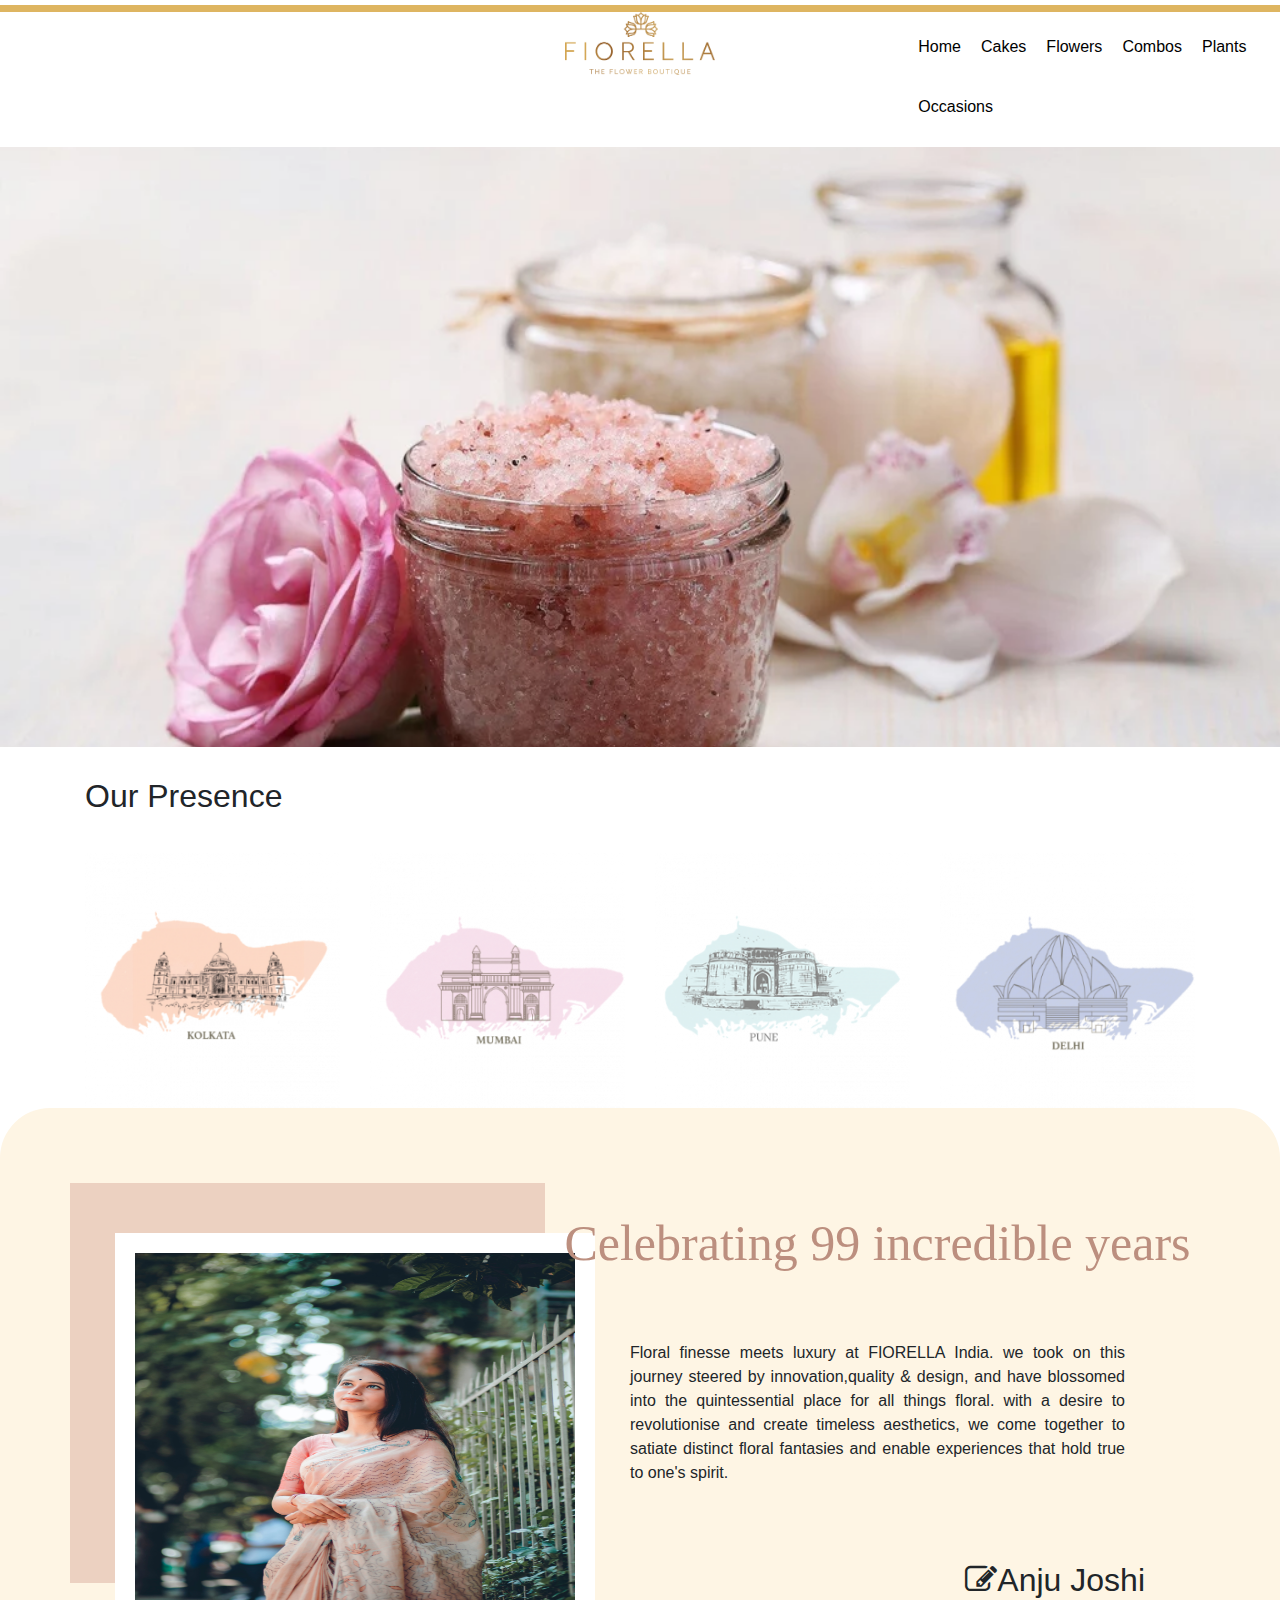
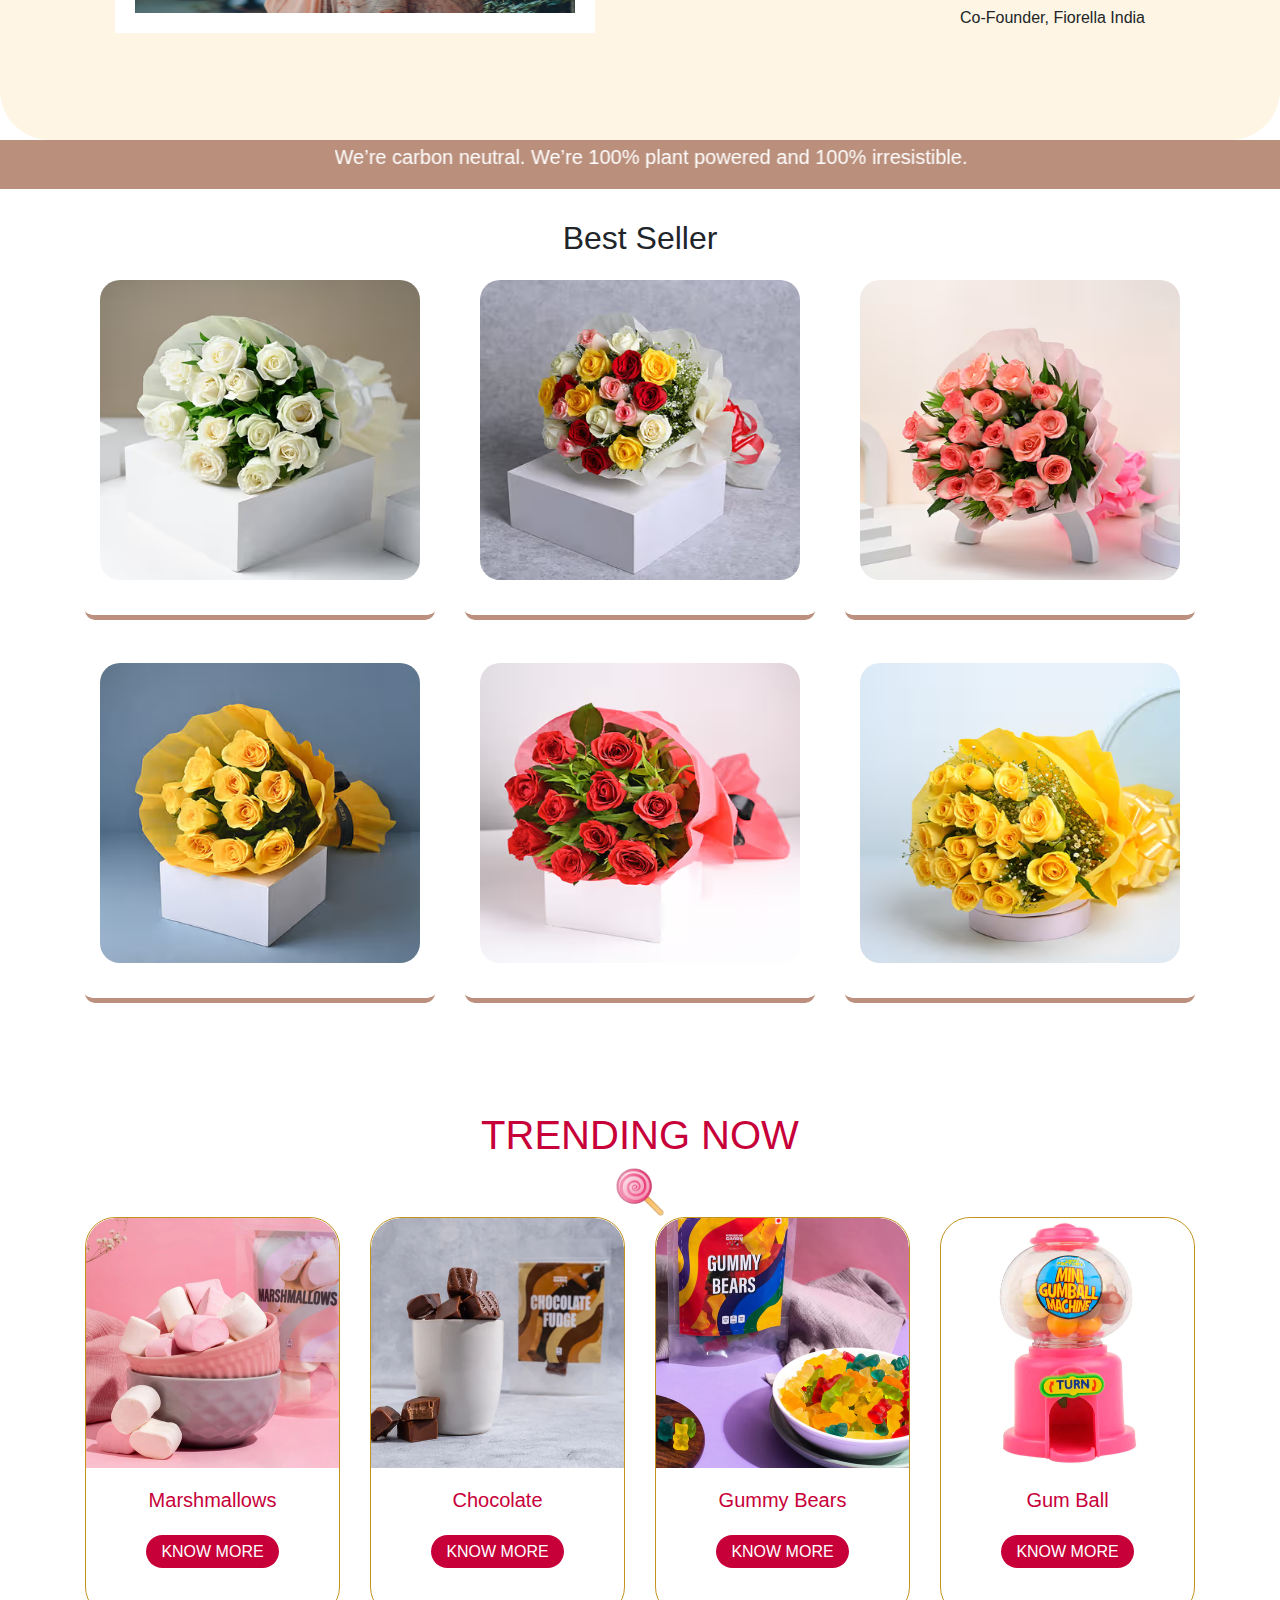
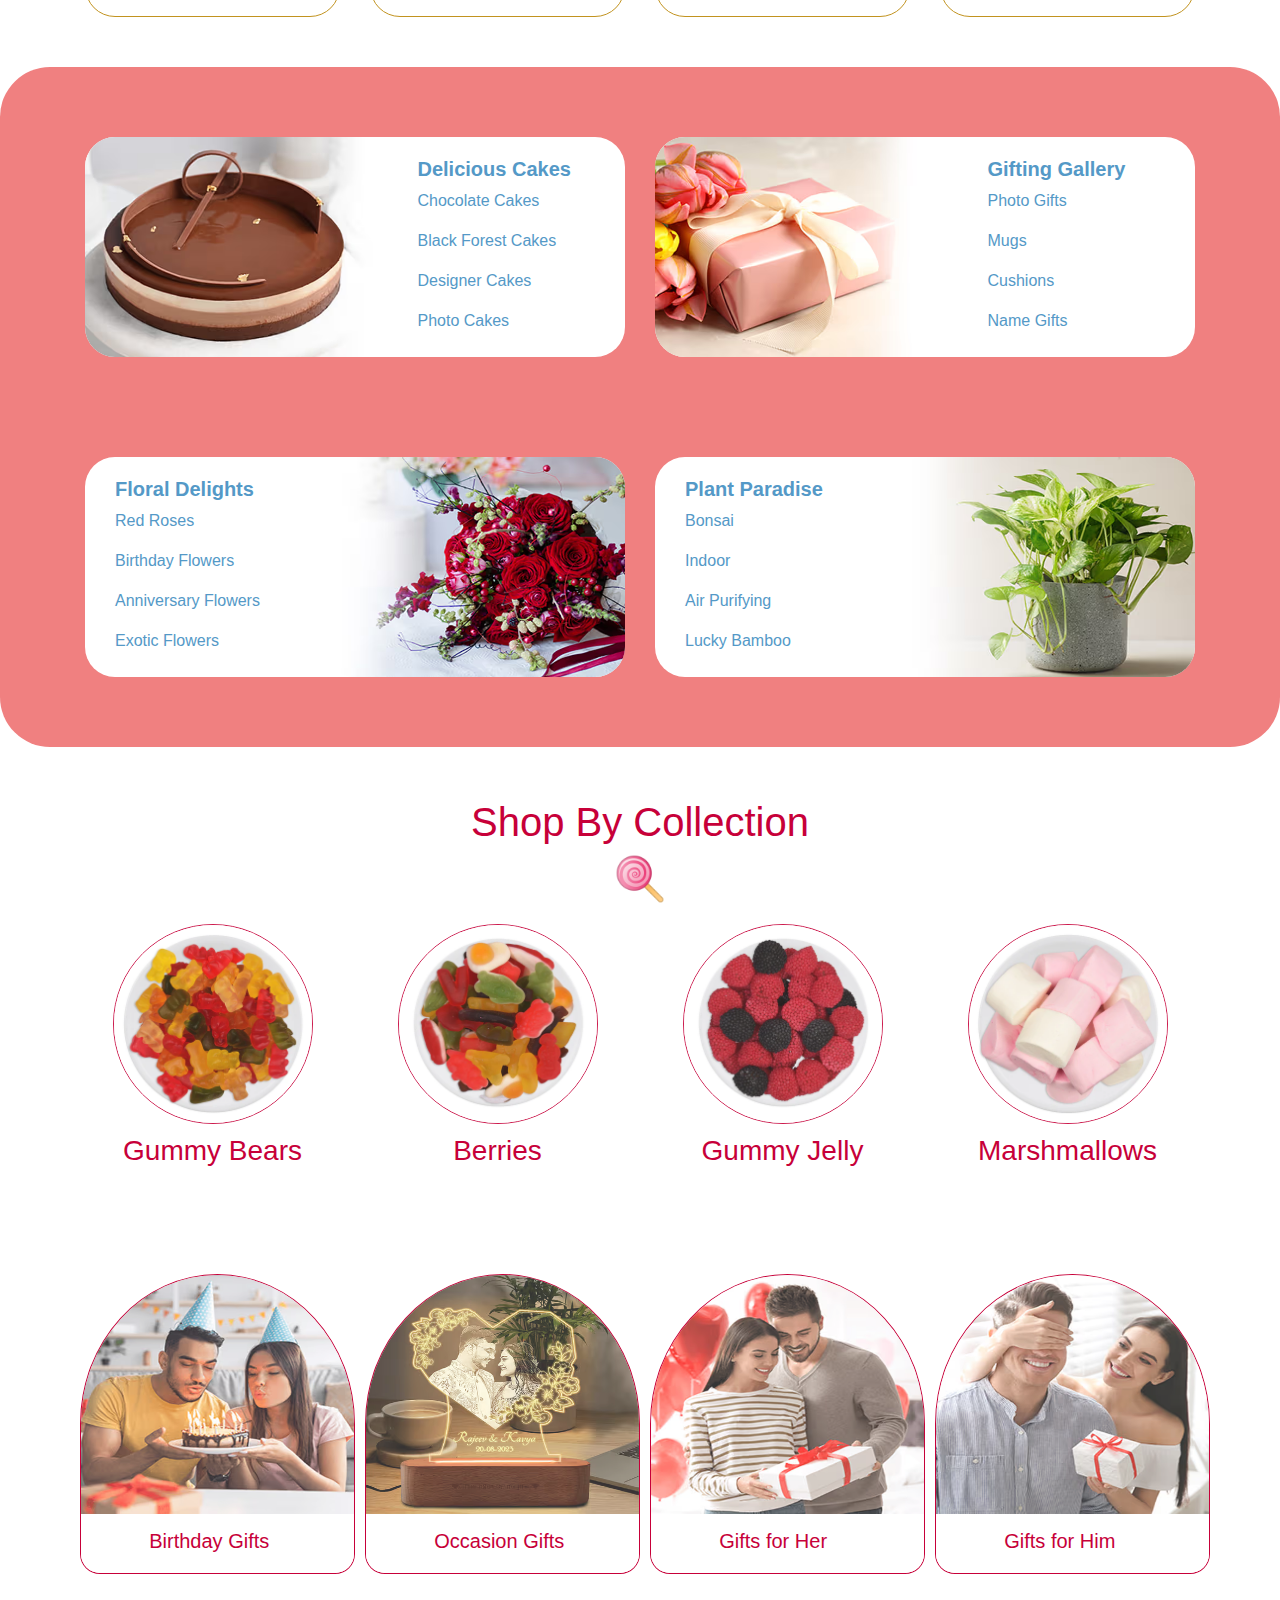
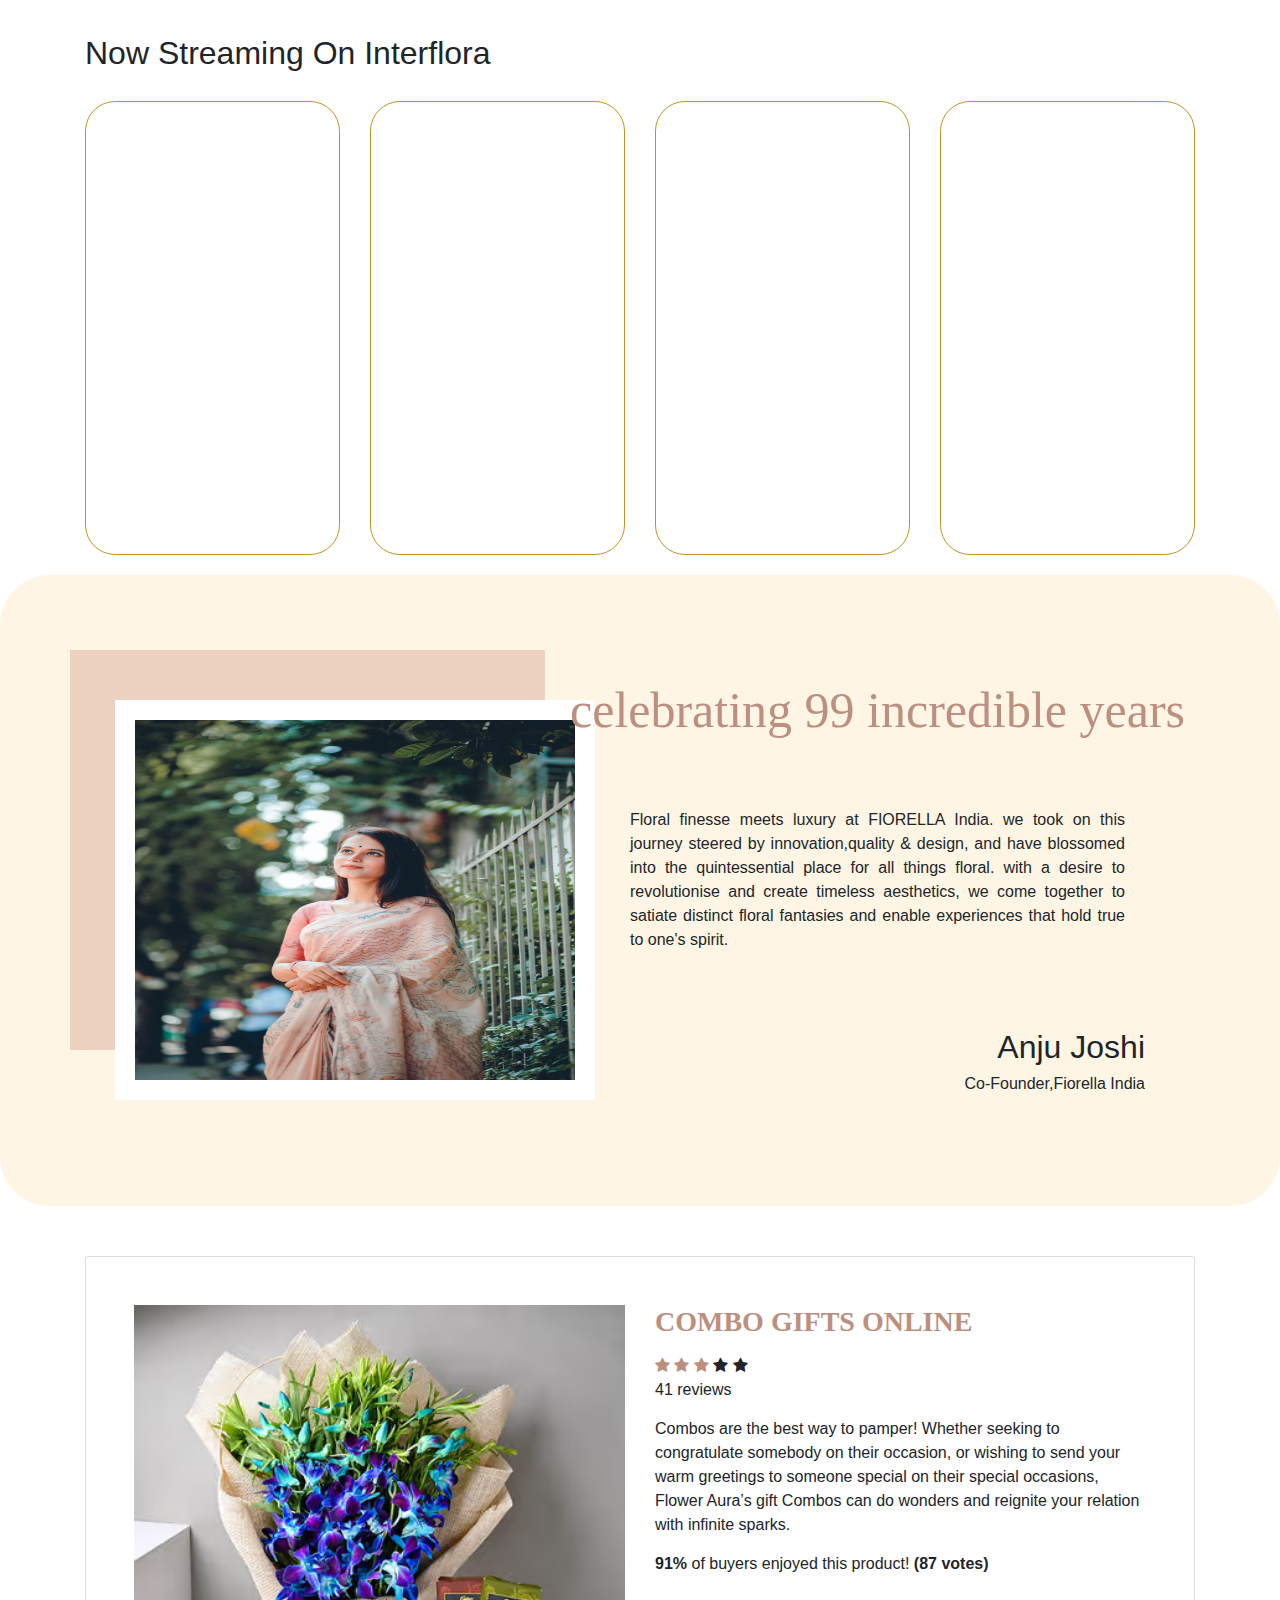
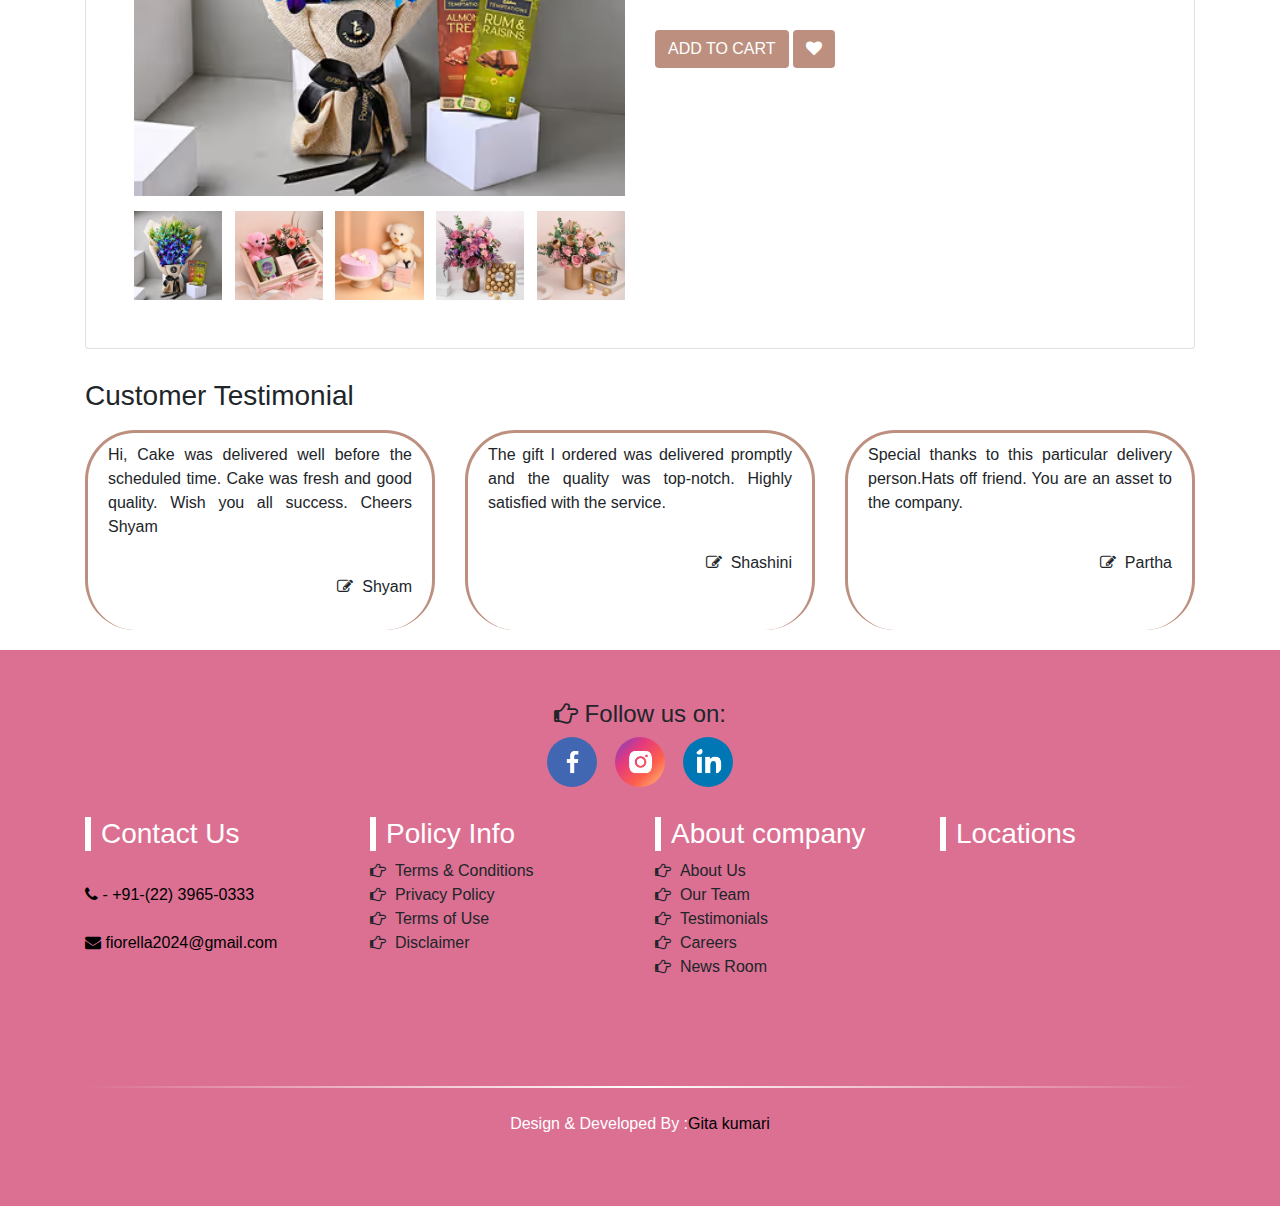
==== commit ec207e78: "icon" ====
--- a/index.html
+++ b/index.html
@@ -26,11 +26,11 @@
                     <div class="col-md-4 col-12 menuarea">
                         <ul>
                             <li>Home</li>
-                            <li><a href="cake.html">Cakes</a></li>
-                            <li>Flowers</li>
-                            <li>Combos</li>
-                            <li>Plants</li>
-                            <li>Occasions</li>
+                            <li><i class=""></i><a href="cake.html">Cakes</a></li>
+                            <li><i class=""></i><a href="flower.html"></a>Flowers</li>
+                            <li><i class=""></i><a href=""></a>Combos</li>
+                            <li><i class=""></i><a href=""></a>Plants</li>
+                            <li><i class=""></i><a href=""></a>Occasions</li>
                         </ul>
                     </div>
             </div>
--- a/style.css
+++ b/style.css
@@ -38,7 +38,7 @@
     color:black;
 }
 .mainarea{
-    background:url('pexels-lukas-306066.jpg') fixed;
+    background:url('candy1.webp') fixed;
     height:600px;
     background-size:cover;
     overflow:auto;
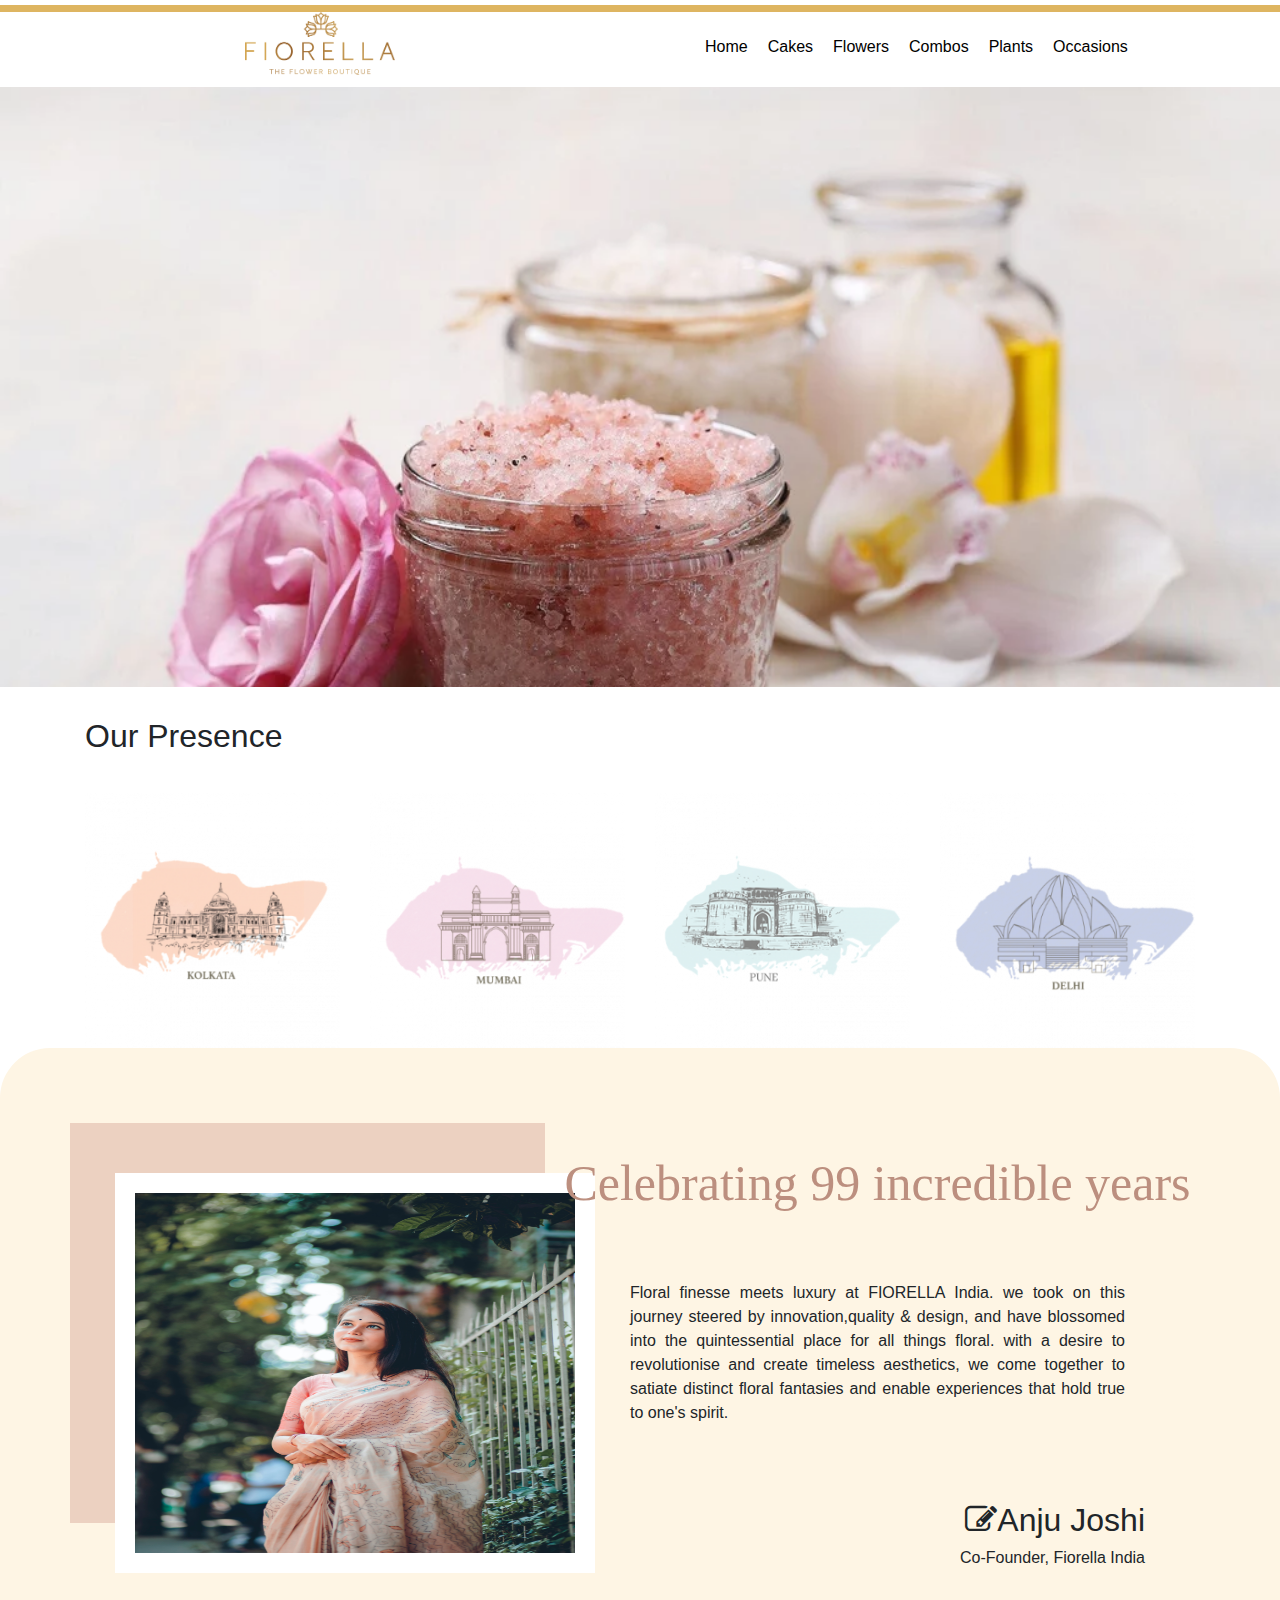
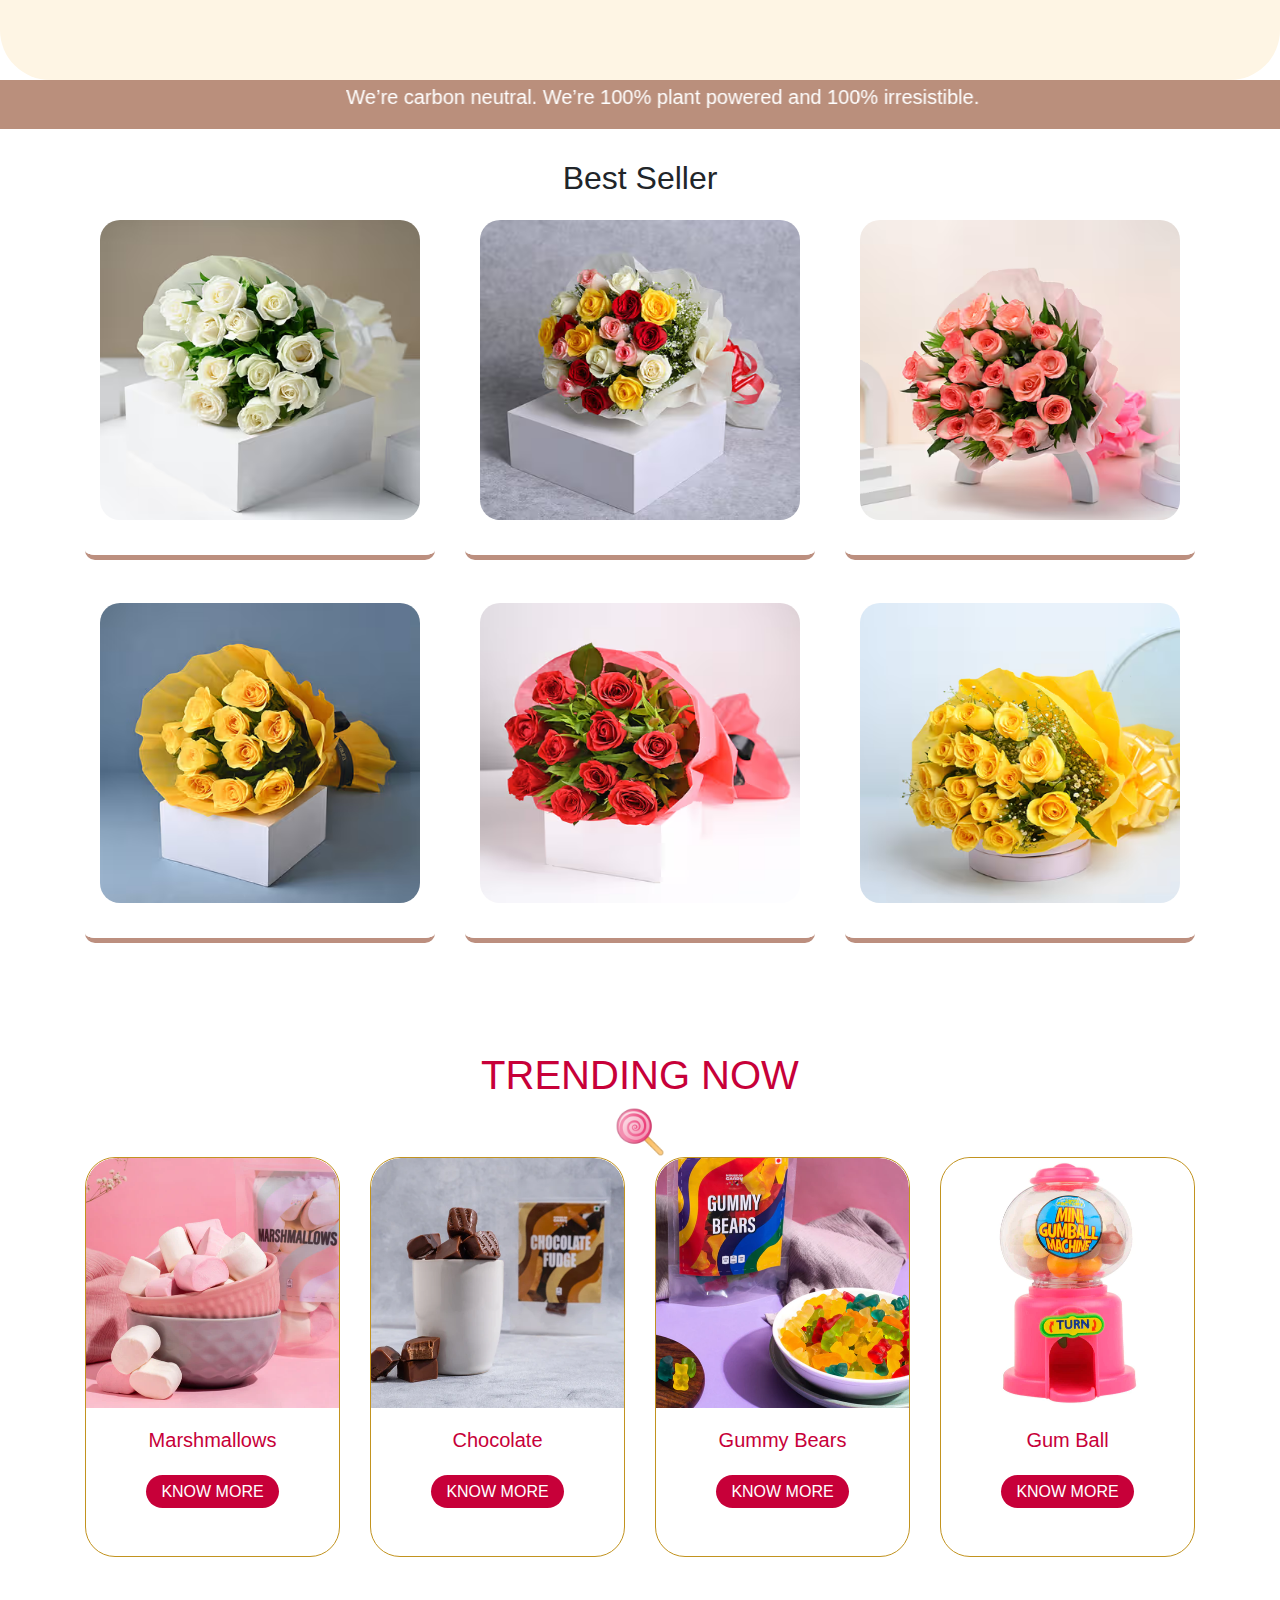
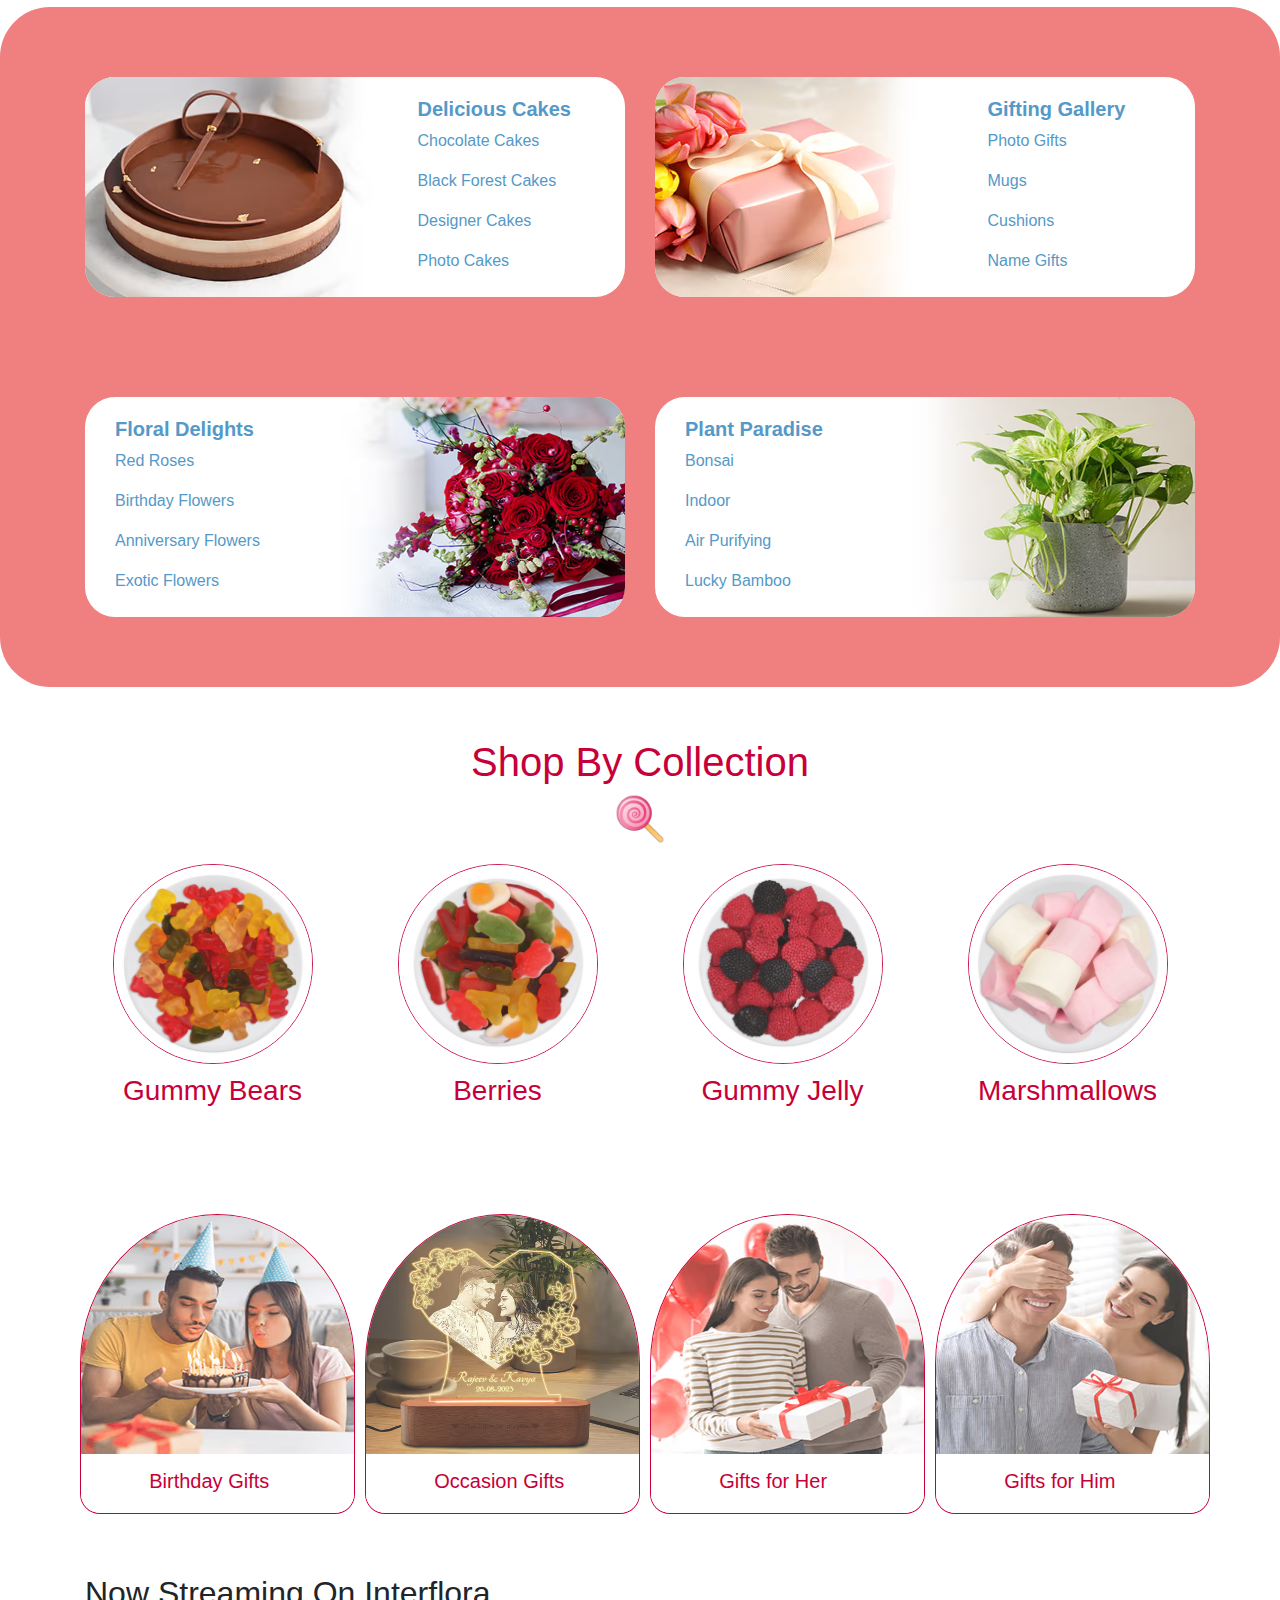
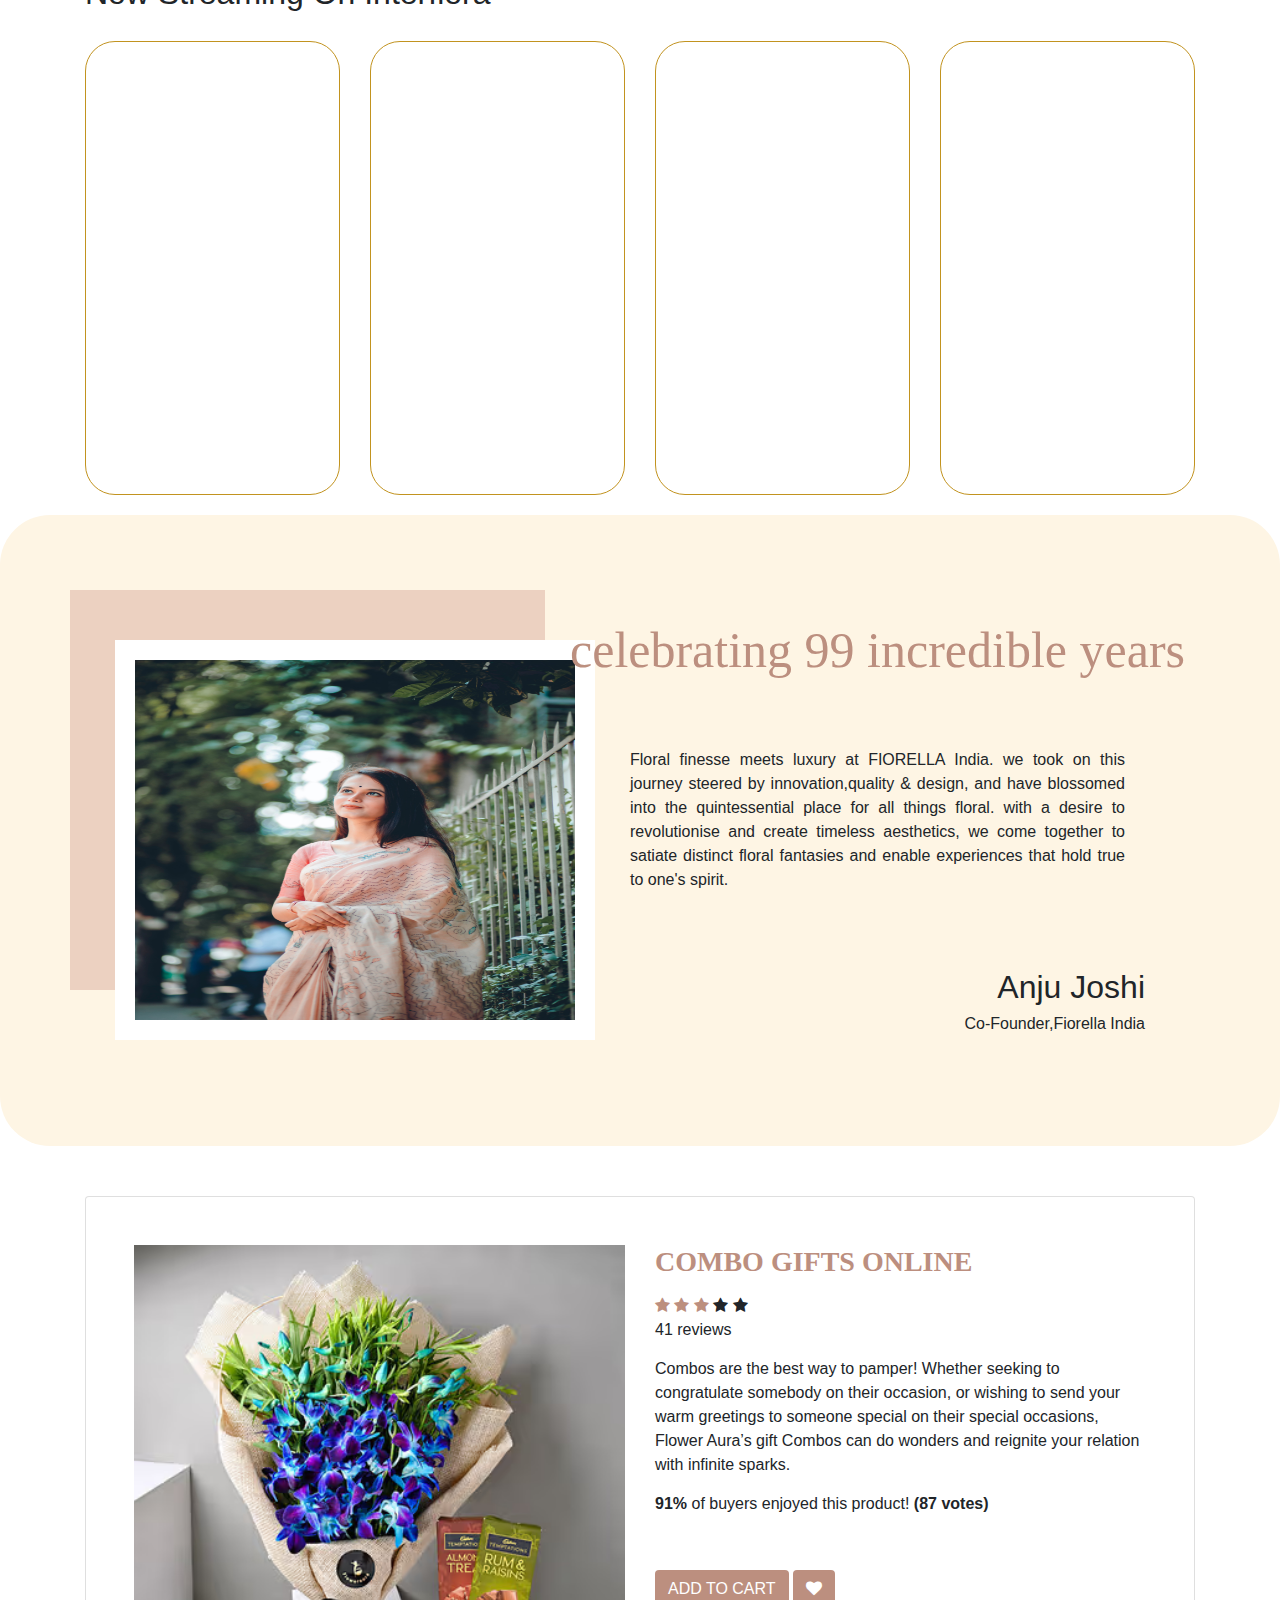
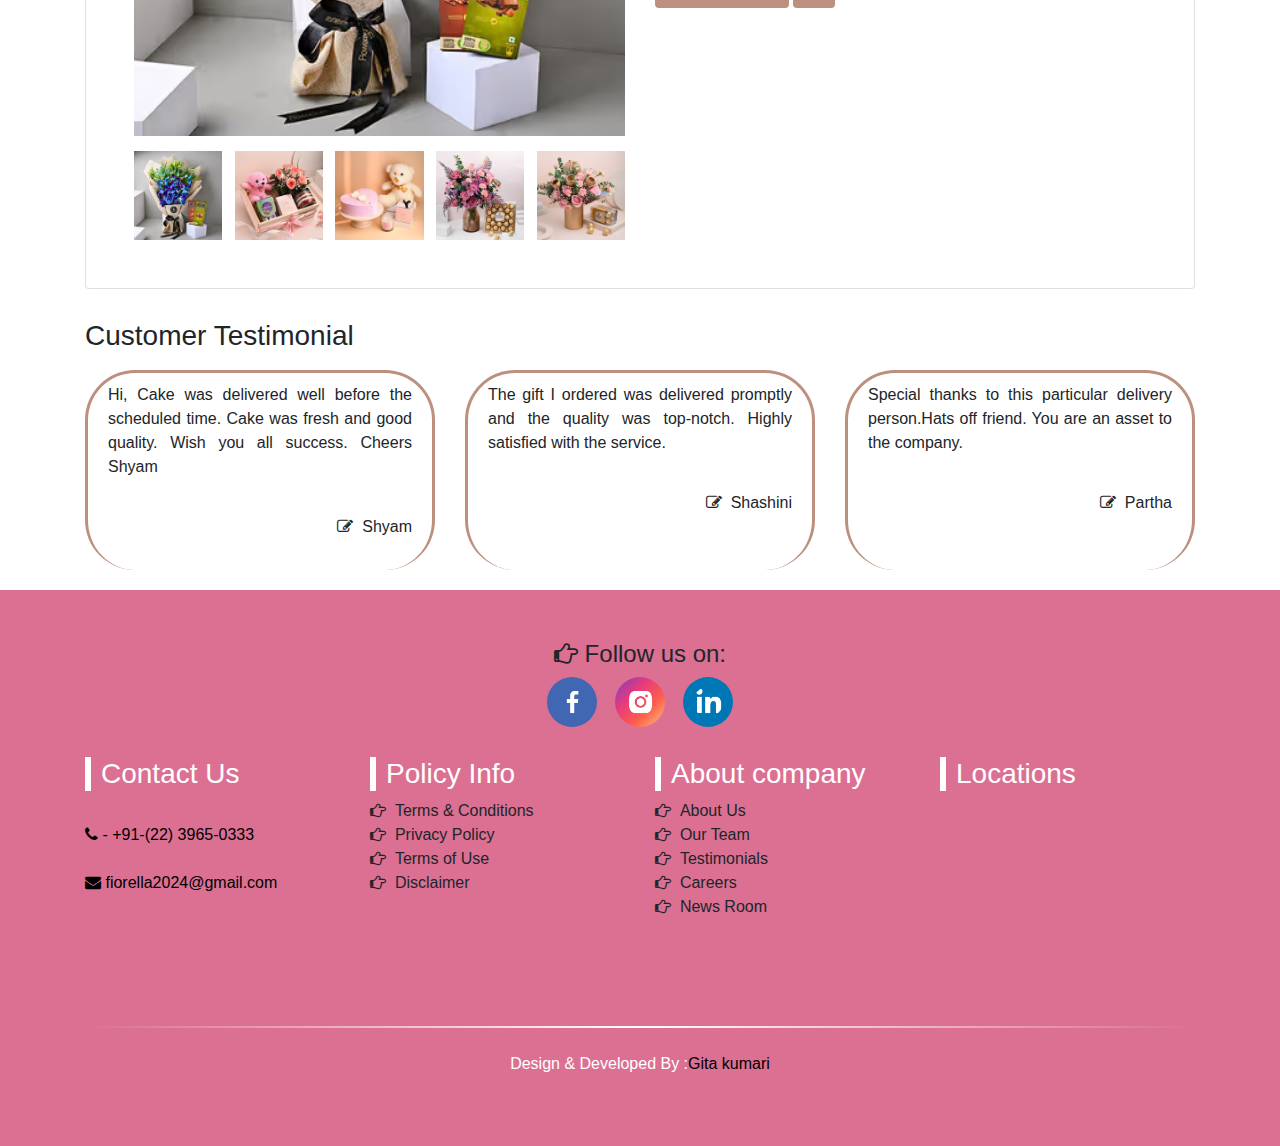
==== commit 685f6e50: "background" ====
--- a/index.html
+++ b/index.html
@@ -18,19 +18,17 @@
                 </div>
             </div>
             <div class="row">
-                    <div class="col-md-4 col-12">
-                    </div>
-                    <div class="col-md-4 col-12">
+                    <div class="col-md-6 col-12">
                         <img src="asslogo.png"/>
                     </div>
-                    <div class="col-md-4 col-12 menuarea">
+                    <div class="col-md-6 col-12 menuarea">
                         <ul>
                             <li>Home</li>
-                            <li><i class=""></i><a href="cake.html">Cakes</a></li>
-                            <li><i class=""></i><a href="flower.html"></a>Flowers</li>
-                            <li><i class=""></i><a href=""></a>Combos</li>
-                            <li><i class=""></i><a href=""></a>Plants</li>
-                            <li><i class=""></i><a href=""></a>Occasions</li>
+                            <li><a href="cake.html">Cakes</a></li>
+                            <li><a href="flower.html"></a>Flowers</li>
+                            <li><a href=""></a>Combos</li>
+                            <li><a href=""></a>Plants</li>
+                            <li><a href=""></a>Occasions</li>
                         </ul>
                     </div>
             </div>
@@ -43,7 +41,7 @@
                         <img src=""/>
                     </div>
                     <div class="col-md-6 col-12 mainbox">
-                        <div class="maindetails">Flower Aura: India's Trusted Gifting Portal to Send Online Flowers, Cakes & Gifts Hassle-Free. Choose Best Florist in India for Online Flower Shopping - Amazing Flower Gifts by Flower Aura.
+                        <div class="maindetails">Fiorella: India's Trusted Gifting Portal to Send Online Flowers, Cakes & Gifts Hassle-Free. Choose Best Florist in India for Online Flower Shopping - Amazing Flower Gifts by Flower Aura.
                         </div>
                     </div>
             </div>
--- a/style.css
+++ b/style.css
@@ -20,6 +20,7 @@
     background:;
     padding:5px 0px;
     cursor: pointer;
+    text-align:left;
 }
 .menuarea ul{
     list-style:none;
